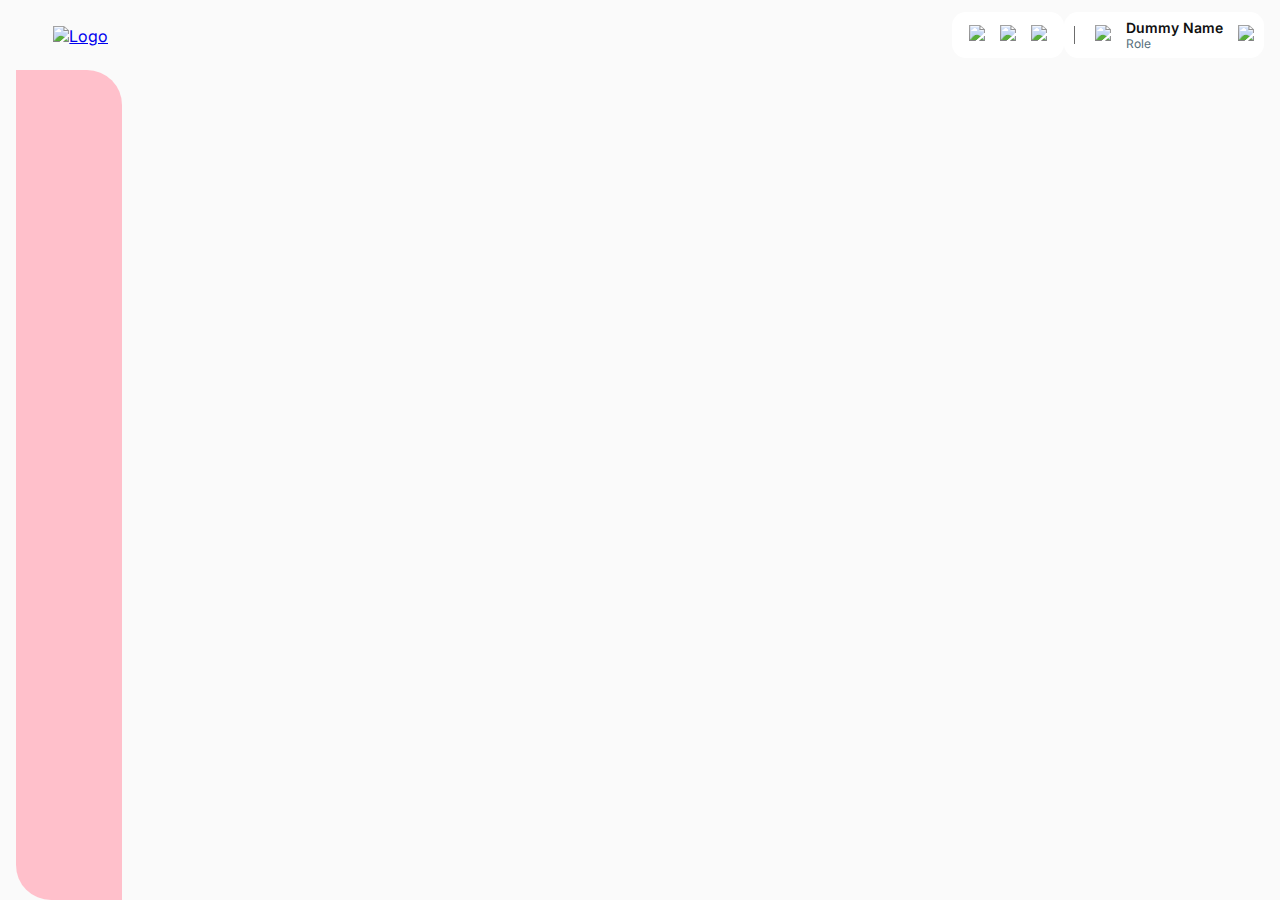
==== mu-turky-p2/index.html @ f492dfce "project Setup" ====
<!DOCTYPE html>
<html lang="en">
  <head>
    <meta charset="UTF-8" />
    <meta name="viewport" content="width=device-width, initial-scale=1.0" />
    <title>MU</title>
    <link rel="preconnect" href="https://fonts.googleapis.com" />
    <link rel="preconnect" href="https://fonts.gstatic.com" crossorigin />
    <link
      href="https://fonts.googleapis.com/css2?family=Inter:ital,opsz,wght@0,14..32,100..900;1,14..32,100..900&display=swap"
      rel="stylesheet"
    />
    <link
      href="https://cdnjs.cloudflare.com/ajax/libs/animate.css/4.1.1/animate.min.css"
      rel="styleheet"
    />
    <link type="text/css" href="./assets/css/style.css" rel="stylesheet" />
  </head>
  <body>
    <div id="container">
      <!-- Header -->
      <header class="header">
        <div class="header__logo">
          <a href="#" class="header__logo-link">
            <img
              src="./assets/icons/logo.svg"
              alt="Logo"
              class="header__logo-image"
            />
          </a>
        </div>

        <div class="header__nav">
          <ul class="header__menu">
            <li class="header__menu-item">
              <a href="#" class="header__menu-link">
                <img src="./assets/icons/search.svg" />
              </a>
            </li>
            <li class="header__menu-item">
              <a href="#" class="header__menu-link">
                <img src="./assets/icons/email.svg" />
              </a>
            </li>
            <li class="header__menu-item">
              <a href="#" class="header__menu-link">
                <img src="./assets/icons/bell.svg" />
              </a>
            </li>
          </ul>

          <div class="header__profile">
            <span class="header__separator"></span>
            <span class="header__profile-icon">
              <img src="./assets/icons/profile.svg" />
            </span>
            <span class="header__profile-info">
              <div class="header__profile-name">Dummy Name</div>
              <div class="header__profile-role">Role</div>
            </span>
            <div class="header__dropdown-icon">
              <img src="./assets/icons/arrow.svg" />
            </div>
          </div>
        </div>
      </header>
      <!-- Header End -->

       <!-- Wrapper -->
      <div id="wrapper">
        <aside class="sidebar">
          
        </aside>

        <main class="main-content">
          <section>
            
          </section>
        </main>
      </div>
      <!-- End -->



    </div>
    <script src="./assets/js/script.js"></script>
  </body>
</html>
---- mu-turky-p2/assets/css/style.css ----
:root {
  --purple: #111ae9;
  --darkpurple: #14176b;
}

* {
  margin: 0px;
  padding: 0px;
  box-sizing: border-box;
}

.purple-text {
  color: var(--purple) !important;
}
body {
  width: 100%;
  height: auto;
  font-family: "Inter", serif !important;
  font-optical-sizing: auto;
  font-style: normal;
}
#container {
  width: 100%;
  max-width: 1920px;
  height: 100vh;
  margin: 0px auto;
  background: #fafafa;
}

/* SCROLL BAR CUSTOMIZATION */
::-webkit-scrollbar {
  width: 6px;
}
/* Track */
::-webkit-scrollbar-track {
  background: transparent;
}
/* Handle */
::-webkit-scrollbar-thumb {
  background: #a8a8a8;
  opacity: 0.8;
  border-radius: 200px;
}
/* Handle on hover */
::-webkit-scrollbar-thumb:hover {
  background: #a8a8a8;
  opacity: 0.8;
}

.header {
  padding: 0px 1.25% 0px 4.1666%;
  display: flex;
  align-items: center;
  justify-content: space-between;
  width: 100%;

  background: #fafafa;
}
.header__logo {
  padding: 16px 0px 15px 0px;
}
.header__nav {
  flex-grow: 1;
  padding: 12px 0px;
}
.header__nav,
.header__menu {
  display: flex;
  justify-content: flex-end;
  align-items: center;
}
.glossy-header {
  background: linear-gradient(
    90.09deg,
    rgba(250, 250, 250, 0.1) 2.12%,
    rgba(250, 250, 250, 0.4) 98.63%,
    rgba(250, 250, 250, 1) 100%
  );
  box-shadow: 0px 0px 10px rgba(0, 0, 0, 0.02);
  backdrop-filter: blur(30px);
}

.header__menu,
.header__profile {
  background-color: #ffffff;
  border-radius: 14px;
  height: 46px;
}
.header__menu {
  list-style-type: none;
  display: flex;
  padding: 13px 17px;
}
.header__menu li:nth-child(2) {
  padding: 0px 15px;
}
.header__separator {
  width: 1px;
  height: 18px;
  background-color: #6c6c6c;
}
.header__profile {
  display: flex;
  align-items: center;
  padding: 7px 10px;
}
.header__profile-icon {
  padding: 0.5px 0px 0.5px 20px;
}
.header__profile-info {
  padding: 0px 15px;
}
.header__profile-name {
  color: #101010;
  font-weight: 600;
  font-size: 14px;
}
.header__profile-role {
  color: #546e7a;
  font-size: 12px;
  line-height: 15px;
}
.header__dropdown-icon {
  height: fit-content;
}

/* Wrapper */
#wrapper {
  width: 100%;
  display: flex;
  justify-content: space-between;
  padding: 0px 0% 15px 1.25%;
}
.sidebar {
  width: 8.38607594%;
  height: calc(100vh - 70px);
  /* height: 908px; */
  background-color: pink;
  /* position: fixed; */
  border-radius: 0px 35px 0px 35px;
  padding-top: 31px;
  padding-bottom: 25px;
  display: flex;
  flex-direction: column;
  justify-content: space-between;
  /* top: 70;
  left: 24px; */
}

.sidebar__menu {
  list-style-type: none;
  display: flex;
  flex-direction: column;
  gap: 20px;
}
.sidebar__menu-item {
  display: flex;
  align-items: center;
  justify-content: center;
  cursor: pointer;
}
.sidebar__menu-link {
  text-decoration: none;
}
.sidebar__icon {
  width: 42px;
  height: 42px;
  background-color: #f5f5f5;
  border-radius: 13px;
  display: flex;
  align-items: center;
  justify-content: center;
  margin: 0px auto 5px;
}
.sidebar__title {
  font-weight: 500;
  font-size: 13px;
  line-height: 16px;
  color: #000;
}
.sidebar__menu-item-active,
.sidebar__menu-item {
  position: relative;
}
.sidebar__menu-item-active::before,
.sidebar__menu-item:hover::before {
  content: "";
  background-image: url("../icons/Line.svg");
  position: absolute;
  left: 0px;
  background-repeat: no-repeat;
  width: 100%;
  height: 100%;
}
.sidebar__menu-item-active .sidebar__icon,
.sidebar__menu-item:hover .sidebar__icon {
  background-color: var(--purple);
}
.sidebar__menu-item:hover .sidebar__icon > svg path,
.sidebar__menu-item:hover .sidebar__icon > svg path p {
  fill: #fff;
}
.sidebar__menu-item:hover #email-icon > svg path {
  stroke: #fff;
}
.sidebar__menu-item:hover .sidebar__icon > svg line {
  stroke: #fff;
}
.sidebar__menu-item:hover #homeicon > svg path {
  fill: none !important;
}
.sidebar__menu-item-active .sidebar__title,
.sidebar__menu-item:hover .sidebar__title {
  color: var(--purple);
}

/* MAIN CONTENT */
.main-content {
  width: 90.3481%;
  border-radius: 14px;
  padding-right: 1.25%;
}
.main-content > section {
  background-color: red;
}
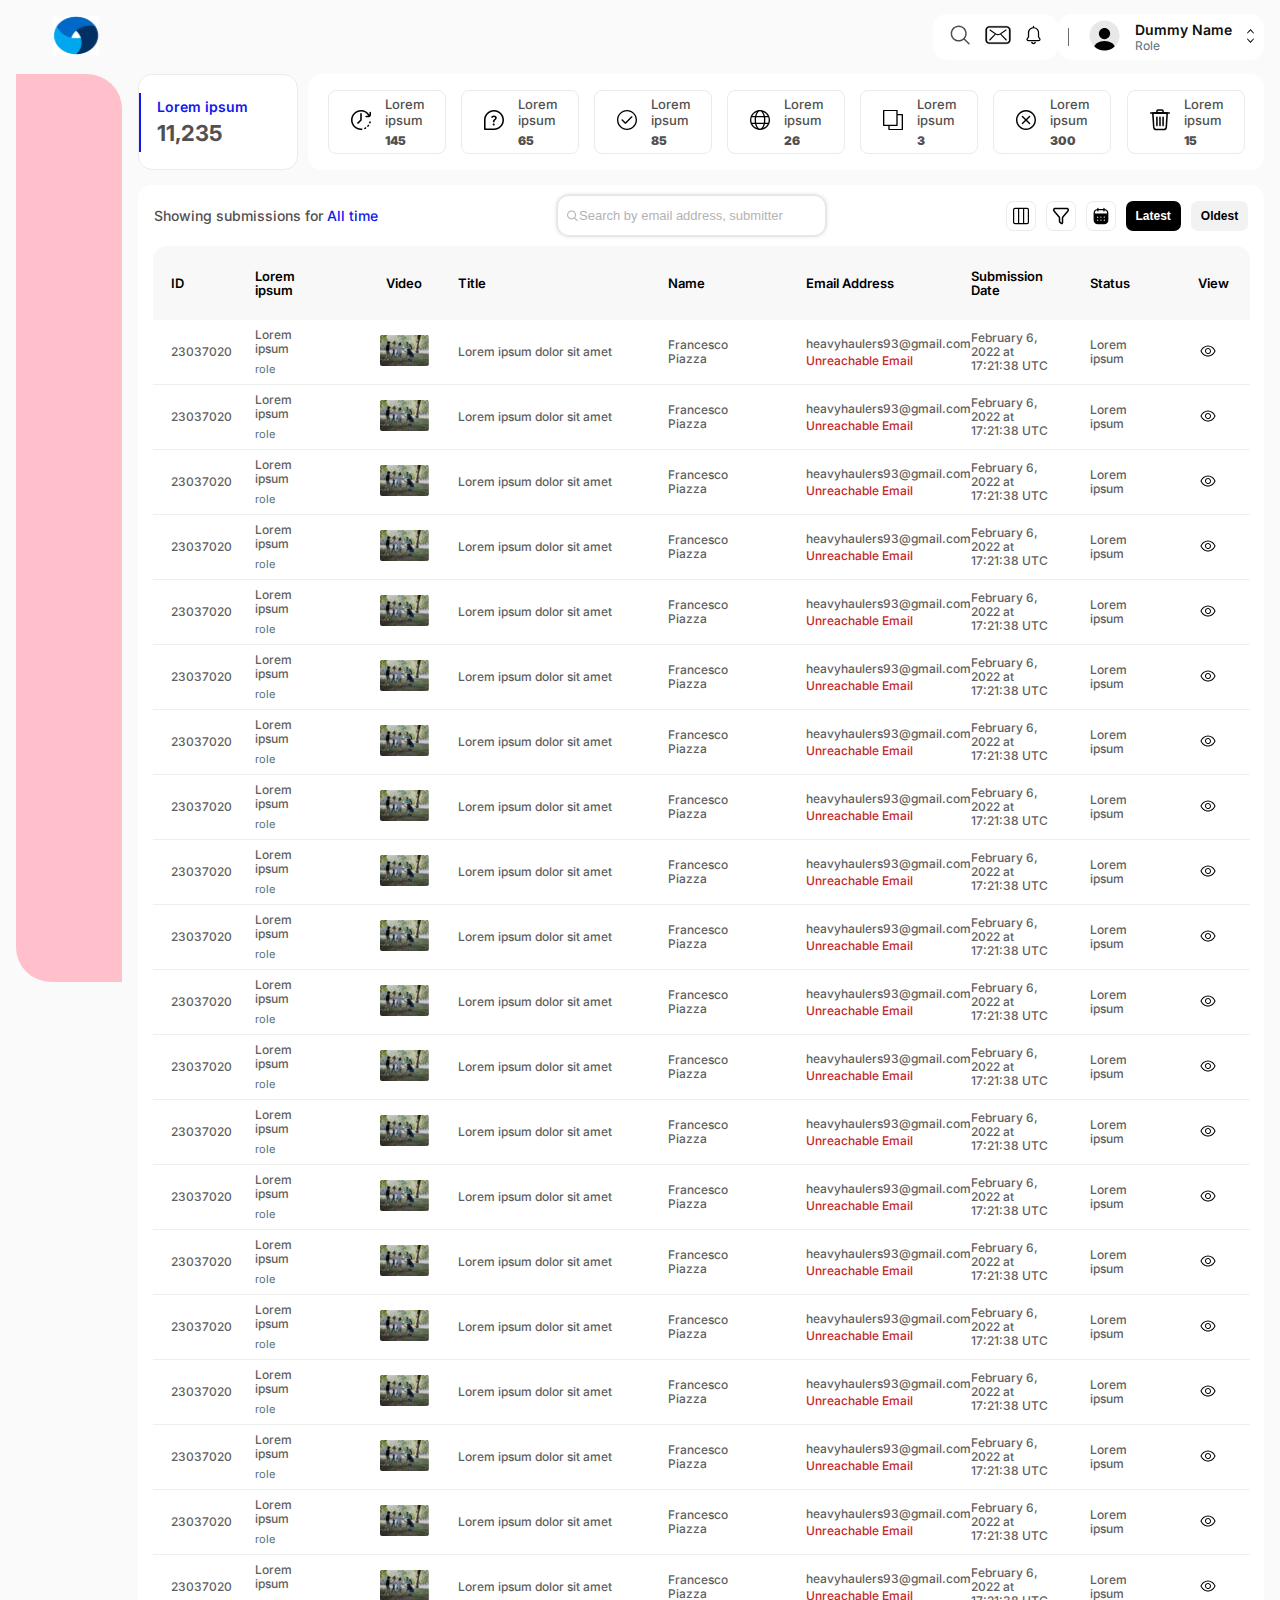
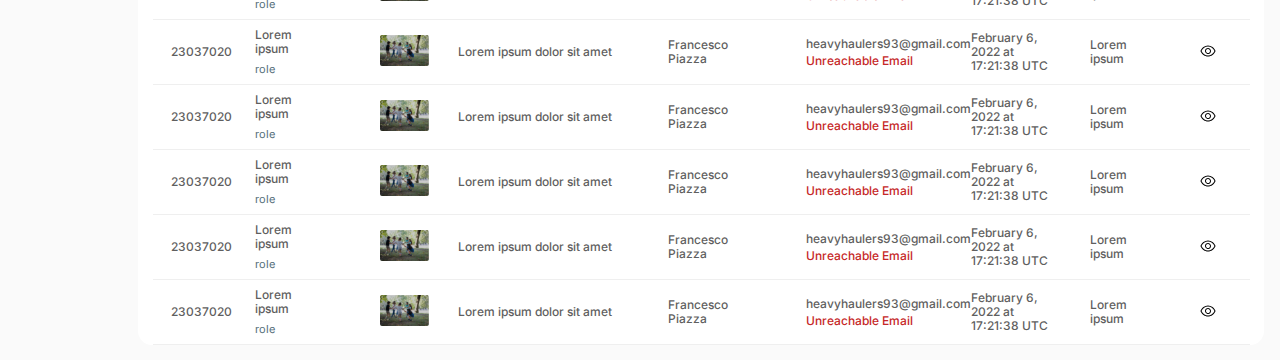
==== commit 96834bb4: "Table Content Fixed" ====
--- a/mu-turky-p2/index.html
+++ b/mu-turky-p2/index.html
@@ -10,10 +10,7 @@
       href="https://fonts.googleapis.com/css2?family=Inter:ital,opsz,wght@0,14..32,100..900;1,14..32,100..900&display=swap"
       rel="stylesheet"
     />
-    <link
-      href="https://cdnjs.cloudflare.com/ajax/libs/animate.css/4.1.1/animate.min.css"
-      rel="styleheet"
-    />
+
     <link type="text/css" href="./assets/css/style.css" rel="stylesheet" />
   </head>
   <body>
@@ -66,22 +63,1102 @@
       </header>
       <!-- Header End -->
 
-       <!-- Wrapper -->
+      <!-- Wrapper -->
       <div id="wrapper">
-        <aside class="sidebar">
-          
-        </aside>
+        <aside class="sidebar"></aside>
 
         <main class="main-content">
-          <section>
-            
+          <section class="main-content__section">
+            <div
+              class="toolbar mb-15 d-flex animate__animated animate__fadeInRight"
+            >
+              <div class="toolbar__column toolbar__column--primary">
+                <div class="toolbar__details">
+                  <div class="toolbar__text">Lorem ipsum</div>
+                  <div class="toolbar__count">11,235</div>
+                </div>
+              </div>
+              <div class="toolbar__column toolbar__column--secondary">
+                <div class="toolbar__item">
+                  <div class="toolbar__icon">
+                    <img src="./assets/icons/clock-icon.svg" />
+                  </div>
+                  <div class="toolbar__details">
+                    <div class="toolbar__text">Lorem ipsum</div>
+                    <div class="toolbar__count">145</div>
+                  </div>
+                </div>
+
+                <div class="toolbar__item">
+                  <div class="toolbar__icon">
+                    <img src="./assets/icons/questionaire.svg" />
+                  </div>
+                  <div class="toolbar__details">
+                    <div class="toolbar__text">Lorem ipsum</div>
+                    <div class="toolbar__count">65</div>
+                  </div>
+                </div>
+
+                <div class="toolbar__item">
+                  <div class="toolbar__icon">
+                    <img src="./assets/icons/check-icon.svg" />
+                  </div>
+                  <div class="toolbar__details">
+                    <div class="toolbar__text">Lorem ipsum</div>
+                    <div class="toolbar__count">85</div>
+                  </div>
+                </div>
+
+                <div class="toolbar__item">
+                  <div class="toolbar__icon">
+                    <img src="./assets/icons/world-icon.svg" />
+                  </div>
+                  <div class="toolbar__details">
+                    <div class="toolbar__text">Lorem ipsum</div>
+                    <div class="toolbar__count">26</div>
+                  </div>
+                </div>
+
+                <div class="toolbar__item">
+                  <div class="toolbar__icon">
+                    <img src="./assets/icons/copy-icon.svg" />
+                  </div>
+                  <div class="toolbar__details">
+                    <div class="toolbar__text">Lorem ipsum</div>
+                    <div class="toolbar__count">3</div>
+                  </div>
+                </div>
+
+                <div class="toolbar__item">
+                  <div class="toolbar__icon">
+                    <img src="./assets/icons/cross-icon.svg" />
+                  </div>
+                  <div class="toolbar__details">
+                    <div class="toolbar__text">Lorem ipsum</div>
+                    <div class="toolbar__count">300</div>
+                  </div>
+                </div>
+
+                <div class="toolbar__item">
+                  <div class="toolbar__icon">
+                    <img src="./assets/icons/delete-icon.svg" />
+                  </div>
+                  <div class="toolbar__details">
+                    <div class="toolbar__text">Lorem ipsum</div>
+                    <div class="toolbar__count">15</div>
+                  </div>
+                </div>
+              </div>
+            </div>
+            <div class="content-container">
+              <div
+                class="search-bar d-flex animate__animated animate__fadeInLeft"
+              >
+                <div class="search-bar__info">
+                  Showing submissions for
+                  <span class="search-bar__info--time">All time</span>
+                </div>
+
+                <div class="search-bar__input">
+                  <input
+                    type="text"
+                    class="search-bar__input-field"
+                    placeholder="Search by email address, submitter name, ID, etc..."
+                  />
+                </div>
+
+                <div class="search-bar__actions">
+                  <div class="search-bar__icon">
+                    <img src="./assets/icons/action-icon-1.svg" />
+                  </div>
+                  <div class="search-bar__icon">
+                    <img src="./assets/icons/action-icon-2.svg" />
+                  </div>
+                  <div class="search-bar__icon">
+                    <img src="./assets/icons/action-icon-3.svg" />
+                  </div>
+                  <button class="search-bar__button search-bar__button-latest">
+                    Latest
+                  </button>
+                  <button class="search-bar__button search-bar__button-oldest">
+                    Oldest
+                  </button>
+                </div>
+              </div>
+
+              <!-- TABLE -->
+              <div class="table">
+                <div class="table__header">
+                  <div class="table__header-cell table__header-cell--id col-1">
+                    ID
+                  </div>
+                  <div
+                    class="table__header-cell table__header-cell--description col-2"
+                  >
+                    Lorem ipsum
+                  </div>
+                  <div
+                    class="table__header-cell table__header-cell--video col-3"
+                  >
+                    Video
+                  </div>
+                  <div
+                    class="table__header-cell table__header-cell--title col-4"
+                  >
+                    Title
+                  </div>
+                  <div
+                    class="table__header-cell table__header-cell--name col-5"
+                  >
+                    Name
+                  </div>
+                  <div
+                    class="table__header-cell table__header-cell--email col-6"
+                  >
+                    Email Address
+                  </div>
+                  <div
+                    class="table__header-cell table__header-cell--date col-7"
+                  >
+                    Submission Date
+                  </div>
+                  <div
+                    class="table__header-cell table__header-cell--status col-8"
+                  >
+                    Status
+                  </div>
+                  <div
+                    class="table__header-cell table__header-cell--view col-9"
+                  >
+                    View
+                  </div>
+                </div>
+                <div class="table__body">
+                  <div class="table__row">
+                    <div class="table__cell table__cell--id col-1">
+                      23037020
+                    </div>
+                    <div class="table__cell table__cell--description col-2">
+                      <div class="table__description-text">Lorem ipsum</div>
+                      <div class="table__description-role">role</div>
+                    </div>
+                    <div class="table__cell table__cell--video col-3">
+                      <div class="table__video">
+                        <img
+                          src="./assets/icons/image.jpg"
+                          class="table__video-image"
+                        />
+                      </div>
+                    </div>
+                    <div class="table__cell table__cell--title col-4">
+                      Lorem ipsum dolor sit amet
+                    </div>
+                    <div class="table__cell table__cell--name col-5">
+                      Francesco Piazza
+                    </div>
+                    <div class="table__cell table__cell--email col-6">
+                      <div class="table__email">heavyhaulers93@gmail.com</div>
+                      <div class="table__email-status">Unreachable Email</div>
+                    </div>
+                    <div class="table__cell table__cell--date col-7">
+                      February 6, 2022 at 17:21:38 UTC
+                    </div>
+                    <div class="table__cell table__cell--status col-8">
+                      <div class="table__status-text">Lorem ipsum</div>
+                    </div>
+                    <div class="table__cell table__cell--view col-9">
+                      <img src="./assets/icons/eye-icon.svg" />
+                    </div>
+                  </div>
+
+                  <div class="table__row">
+                    <div class="table__cell table__cell--id col-1">
+                      23037020
+                    </div>
+                    <div class="table__cell table__cell--description col-2">
+                      <div class="table__description-text">Lorem ipsum</div>
+                      <div class="table__description-role">role</div>
+                    </div>
+                    <div class="table__cell table__cell--video col-3">
+                      <div class="table__video">
+                        <img
+                          src="./assets/icons/image.jpg"
+                          class="table__video-image"
+                        />
+                      </div>
+                    </div>
+                    <div class="table__cell table__cell--title col-4">
+                      Lorem ipsum dolor sit amet
+                    </div>
+                    <div class="table__cell table__cell--name col-5">
+                      Francesco Piazza
+                    </div>
+                    <div class="table__cell table__cell--email col-6">
+                      <div class="table__email">heavyhaulers93@gmail.com</div>
+                      <div class="table__email-status">Unreachable Email</div>
+                    </div>
+                    <div class="table__cell table__cell--date col-7">
+                      February 6, 2022 at 17:21:38 UTC
+                    </div>
+                    <div class="table__cell table__cell--status col-8">
+                      <div class="table__status-text">Lorem ipsum</div>
+                    </div>
+                    <div class="table__cell table__cell--view col-9">
+                      <img src="./assets/icons/eye-icon.svg" />
+                    </div>
+                  </div>
+
+                  <div class="table__row">
+                    <div class="table__cell table__cell--id col-1">
+                      23037020
+                    </div>
+                    <div class="table__cell table__cell--description col-2">
+                      <div class="table__description-text">Lorem ipsum</div>
+                      <div class="table__description-role">role</div>
+                    </div>
+                    <div class="table__cell table__cell--video col-3">
+                      <div class="table__video">
+                        <img
+                          src="./assets/icons/image.jpg"
+                          class="table__video-image"
+                        />
+                      </div>
+                    </div>
+                    <div class="table__cell table__cell--title col-4">
+                      Lorem ipsum dolor sit amet
+                    </div>
+                    <div class="table__cell table__cell--name col-5">
+                      Francesco Piazza
+                    </div>
+                    <div class="table__cell table__cell--email col-6">
+                      <div class="table__email">heavyhaulers93@gmail.com</div>
+                      <div class="table__email-status">Unreachable Email</div>
+                    </div>
+                    <div class="table__cell table__cell--date col-7">
+                      February 6, 2022 at 17:21:38 UTC
+                    </div>
+                    <div class="table__cell table__cell--status col-8">
+                      <div class="table__status-text">Lorem ipsum</div>
+                    </div>
+                    <div class="table__cell table__cell--view col-9">
+                      <img src="./assets/icons/eye-icon.svg" />
+                    </div>
+                  </div>
+
+                  <div class="table__row">
+                    <div class="table__cell table__cell--id col-1">
+                      23037020
+                    </div>
+                    <div class="table__cell table__cell--description col-2">
+                      <div class="table__description-text">Lorem ipsum</div>
+                      <div class="table__description-role">role</div>
+                    </div>
+                    <div class="table__cell table__cell--video col-3">
+                      <div class="table__video">
+                        <img
+                          src="./assets/icons/image.jpg"
+                          class="table__video-image"
+                        />
+                      </div>
+                    </div>
+                    <div class="table__cell table__cell--title col-4">
+                      Lorem ipsum dolor sit amet
+                    </div>
+                    <div class="table__cell table__cell--name col-5">
+                      Francesco Piazza
+                    </div>
+                    <div class="table__cell table__cell--email col-6">
+                      <div class="table__email">heavyhaulers93@gmail.com</div>
+                      <div class="table__email-status">Unreachable Email</div>
+                    </div>
+                    <div class="table__cell table__cell--date col-7">
+                      February 6, 2022 at 17:21:38 UTC
+                    </div>
+                    <div class="table__cell table__cell--status col-8">
+                      <div class="table__status-text">Lorem ipsum</div>
+                    </div>
+                    <div class="table__cell table__cell--view col-9">
+                      <img src="./assets/icons/eye-icon.svg" />
+                    </div>
+                  </div>
+
+                  <div class="table__row">
+                    <div class="table__cell table__cell--id col-1">
+                      23037020
+                    </div>
+                    <div class="table__cell table__cell--description col-2">
+                      <div class="table__description-text">Lorem ipsum</div>
+                      <div class="table__description-role">role</div>
+                    </div>
+                    <div class="table__cell table__cell--video col-3">
+                      <div class="table__video">
+                        <img
+                          src="./assets/icons/image.jpg"
+                          class="table__video-image"
+                        />
+                      </div>
+                    </div>
+                    <div class="table__cell table__cell--title col-4">
+                      Lorem ipsum dolor sit amet
+                    </div>
+                    <div class="table__cell table__cell--name col-5">
+                      Francesco Piazza
+                    </div>
+                    <div class="table__cell table__cell--email col-6">
+                      <div class="table__email">heavyhaulers93@gmail.com</div>
+                      <div class="table__email-status">Unreachable Email</div>
+                    </div>
+                    <div class="table__cell table__cell--date col-7">
+                      February 6, 2022 at 17:21:38 UTC
+                    </div>
+                    <div class="table__cell table__cell--status col-8">
+                      <div class="table__status-text">Lorem ipsum</div>
+                    </div>
+                    <div class="table__cell table__cell--view col-9">
+                      <img src="./assets/icons/eye-icon.svg" />
+                    </div>
+                  </div>
+
+                  <div class="table__row">
+                    <div class="table__cell table__cell--id col-1">
+                      23037020
+                    </div>
+                    <div class="table__cell table__cell--description col-2">
+                      <div class="table__description-text">Lorem ipsum</div>
+                      <div class="table__description-role">role</div>
+                    </div>
+                    <div class="table__cell table__cell--video col-3">
+                      <div class="table__video">
+                        <img
+                          src="./assets/icons/image.jpg"
+                          class="table__video-image"
+                        />
+                      </div>
+                    </div>
+                    <div class="table__cell table__cell--title col-4">
+                      Lorem ipsum dolor sit amet
+                    </div>
+                    <div class="table__cell table__cell--name col-5">
+                      Francesco Piazza
+                    </div>
+                    <div class="table__cell table__cell--email col-6">
+                      <div class="table__email">heavyhaulers93@gmail.com</div>
+                      <div class="table__email-status">Unreachable Email</div>
+                    </div>
+                    <div class="table__cell table__cell--date col-7">
+                      February 6, 2022 at 17:21:38 UTC
+                    </div>
+                    <div class="table__cell table__cell--status col-8">
+                      <div class="table__status-text">Lorem ipsum</div>
+                    </div>
+                    <div class="table__cell table__cell--view col-9">
+                      <img src="./assets/icons/eye-icon.svg" />
+                    </div>
+                  </div>
+
+                  <div class="table__row">
+                    <div class="table__cell table__cell--id col-1">
+                      23037020
+                    </div>
+                    <div class="table__cell table__cell--description col-2">
+                      <div class="table__description-text">Lorem ipsum</div>
+                      <div class="table__description-role">role</div>
+                    </div>
+                    <div class="table__cell table__cell--video col-3">
+                      <div class="table__video">
+                        <img
+                          src="./assets/icons/image.jpg"
+                          class="table__video-image"
+                        />
+                      </div>
+                    </div>
+                    <div class="table__cell table__cell--title col-4">
+                      Lorem ipsum dolor sit amet
+                    </div>
+                    <div class="table__cell table__cell--name col-5">
+                      Francesco Piazza
+                    </div>
+                    <div class="table__cell table__cell--email col-6">
+                      <div class="table__email">heavyhaulers93@gmail.com</div>
+                      <div class="table__email-status">Unreachable Email</div>
+                    </div>
+                    <div class="table__cell table__cell--date col-7">
+                      February 6, 2022 at 17:21:38 UTC
+                    </div>
+                    <div class="table__cell table__cell--status col-8">
+                      <div class="table__status-text">Lorem ipsum</div>
+                    </div>
+                    <div class="table__cell table__cell--view col-9">
+                      <img src="./assets/icons/eye-icon.svg" />
+                    </div>
+                  </div>
+
+                  <div class="table__row">
+                    <div class="table__cell table__cell--id col-1">
+                      23037020
+                    </div>
+                    <div class="table__cell table__cell--description col-2">
+                      <div class="table__description-text">Lorem ipsum</div>
+                      <div class="table__description-role">role</div>
+                    </div>
+                    <div class="table__cell table__cell--video col-3">
+                      <div class="table__video">
+                        <img
+                          src="./assets/icons/image.jpg"
+                          class="table__video-image"
+                        />
+                      </div>
+                    </div>
+                    <div class="table__cell table__cell--title col-4">
+                      Lorem ipsum dolor sit amet
+                    </div>
+                    <div class="table__cell table__cell--name col-5">
+                      Francesco Piazza
+                    </div>
+                    <div class="table__cell table__cell--email col-6">
+                      <div class="table__email">heavyhaulers93@gmail.com</div>
+                      <div class="table__email-status">Unreachable Email</div>
+                    </div>
+                    <div class="table__cell table__cell--date col-7">
+                      February 6, 2022 at 17:21:38 UTC
+                    </div>
+                    <div class="table__cell table__cell--status col-8">
+                      <div class="table__status-text">Lorem ipsum</div>
+                    </div>
+                    <div class="table__cell table__cell--view col-9">
+                      <img src="./assets/icons/eye-icon.svg" />
+                    </div>
+                  </div>
+
+                  <div class="table__row">
+                    <div class="table__cell table__cell--id col-1">
+                      23037020
+                    </div>
+                    <div class="table__cell table__cell--description col-2">
+                      <div class="table__description-text">Lorem ipsum</div>
+                      <div class="table__description-role">role</div>
+                    </div>
+                    <div class="table__cell table__cell--video col-3">
+                      <div class="table__video">
+                        <img
+                          src="./assets/icons/image.jpg"
+                          class="table__video-image"
+                        />
+                      </div>
+                    </div>
+                    <div class="table__cell table__cell--title col-4">
+                      Lorem ipsum dolor sit amet
+                    </div>
+                    <div class="table__cell table__cell--name col-5">
+                      Francesco Piazza
+                    </div>
+                    <div class="table__cell table__cell--email col-6">
+                      <div class="table__email">heavyhaulers93@gmail.com</div>
+                      <div class="table__email-status">Unreachable Email</div>
+                    </div>
+                    <div class="table__cell table__cell--date col-7">
+                      February 6, 2022 at 17:21:38 UTC
+                    </div>
+                    <div class="table__cell table__cell--status col-8">
+                      <div class="table__status-text">Lorem ipsum</div>
+                    </div>
+                    <div class="table__cell table__cell--view col-9">
+                      <img src="./assets/icons/eye-icon.svg" />
+                    </div>
+                  </div>
+
+                  <div class="table__row">
+                    <div class="table__cell table__cell--id col-1">
+                      23037020
+                    </div>
+                    <div class="table__cell table__cell--description col-2">
+                      <div class="table__description-text">Lorem ipsum</div>
+                      <div class="table__description-role">role</div>
+                    </div>
+                    <div class="table__cell table__cell--video col-3">
+                      <div class="table__video">
+                        <img
+                          src="./assets/icons/image.jpg"
+                          class="table__video-image"
+                        />
+                      </div>
+                    </div>
+                    <div class="table__cell table__cell--title col-4">
+                      Lorem ipsum dolor sit amet
+                    </div>
+                    <div class="table__cell table__cell--name col-5">
+                      Francesco Piazza
+                    </div>
+                    <div class="table__cell table__cell--email col-6">
+                      <div class="table__email">heavyhaulers93@gmail.com</div>
+                      <div class="table__email-status">Unreachable Email</div>
+                    </div>
+                    <div class="table__cell table__cell--date col-7">
+                      February 6, 2022 at 17:21:38 UTC
+                    </div>
+                    <div class="table__cell table__cell--status col-8">
+                      <div class="table__status-text">Lorem ipsum</div>
+                    </div>
+                    <div class="table__cell table__cell--view col-9">
+                      <img src="./assets/icons/eye-icon.svg" />
+                    </div>
+                  </div>
+
+                  <div class="table__row">
+                    <div class="table__cell table__cell--id col-1">
+                      23037020
+                    </div>
+                    <div class="table__cell table__cell--description col-2">
+                      <div class="table__description-text">Lorem ipsum</div>
+                      <div class="table__description-role">role</div>
+                    </div>
+                    <div class="table__cell table__cell--video col-3">
+                      <div class="table__video">
+                        <img
+                          src="./assets/icons/image.jpg"
+                          class="table__video-image"
+                        />
+                      </div>
+                    </div>
+                    <div class="table__cell table__cell--title col-4">
+                      Lorem ipsum dolor sit amet
+                    </div>
+                    <div class="table__cell table__cell--name col-5">
+                      Francesco Piazza
+                    </div>
+                    <div class="table__cell table__cell--email col-6">
+                      <div class="table__email">heavyhaulers93@gmail.com</div>
+                      <div class="table__email-status">Unreachable Email</div>
+                    </div>
+                    <div class="table__cell table__cell--date col-7">
+                      February 6, 2022 at 17:21:38 UTC
+                    </div>
+                    <div class="table__cell table__cell--status col-8">
+                      <div class="table__status-text">Lorem ipsum</div>
+                    </div>
+                    <div class="table__cell table__cell--view col-9">
+                      <img src="./assets/icons/eye-icon.svg" />
+                    </div>
+                  </div>
+
+                  <div class="table__row">
+                    <div class="table__cell table__cell--id col-1">
+                      23037020
+                    </div>
+                    <div class="table__cell table__cell--description col-2">
+                      <div class="table__description-text">Lorem ipsum</div>
+                      <div class="table__description-role">role</div>
+                    </div>
+                    <div class="table__cell table__cell--video col-3">
+                      <div class="table__video">
+                        <img
+                          src="./assets/icons/image.jpg"
+                          class="table__video-image"
+                        />
+                      </div>
+                    </div>
+                    <div class="table__cell table__cell--title col-4">
+                      Lorem ipsum dolor sit amet
+                    </div>
+                    <div class="table__cell table__cell--name col-5">
+                      Francesco Piazza
+                    </div>
+                    <div class="table__cell table__cell--email col-6">
+                      <div class="table__email">heavyhaulers93@gmail.com</div>
+                      <div class="table__email-status">Unreachable Email</div>
+                    </div>
+                    <div class="table__cell table__cell--date col-7">
+                      February 6, 2022 at 17:21:38 UTC
+                    </div>
+                    <div class="table__cell table__cell--status col-8">
+                      <div class="table__status-text">Lorem ipsum</div>
+                    </div>
+                    <div class="table__cell table__cell--view col-9">
+                      <img src="./assets/icons/eye-icon.svg" />
+                    </div>
+                  </div>
+
+                  <div class="table__row">
+                    <div class="table__cell table__cell--id col-1">
+                      23037020
+                    </div>
+                    <div class="table__cell table__cell--description col-2">
+                      <div class="table__description-text">Lorem ipsum</div>
+                      <div class="table__description-role">role</div>
+                    </div>
+                    <div class="table__cell table__cell--video col-3">
+                      <div class="table__video">
+                        <img
+                          src="./assets/icons/image.jpg"
+                          class="table__video-image"
+                        />
+                      </div>
+                    </div>
+                    <div class="table__cell table__cell--title col-4">
+                      Lorem ipsum dolor sit amet
+                    </div>
+                    <div class="table__cell table__cell--name col-5">
+                      Francesco Piazza
+                    </div>
+                    <div class="table__cell table__cell--email col-6">
+                      <div class="table__email">heavyhaulers93@gmail.com</div>
+                      <div class="table__email-status">Unreachable Email</div>
+                    </div>
+                    <div class="table__cell table__cell--date col-7">
+                      February 6, 2022 at 17:21:38 UTC
+                    </div>
+                    <div class="table__cell table__cell--status col-8">
+                      <div class="table__status-text">Lorem ipsum</div>
+                    </div>
+                    <div class="table__cell table__cell--view col-9">
+                      <img src="./assets/icons/eye-icon.svg" />
+                    </div>
+                  </div>
+
+                  <div class="table__row">
+                    <div class="table__cell table__cell--id col-1">
+                      23037020
+                    </div>
+                    <div class="table__cell table__cell--description col-2">
+                      <div class="table__description-text">Lorem ipsum</div>
+                      <div class="table__description-role">role</div>
+                    </div>
+                    <div class="table__cell table__cell--video col-3">
+                      <div class="table__video">
+                        <img
+                          src="./assets/icons/image.jpg"
+                          class="table__video-image"
+                        />
+                      </div>
+                    </div>
+                    <div class="table__cell table__cell--title col-4">
+                      Lorem ipsum dolor sit amet
+                    </div>
+                    <div class="table__cell table__cell--name col-5">
+                      Francesco Piazza
+                    </div>
+                    <div class="table__cell table__cell--email col-6">
+                      <div class="table__email">heavyhaulers93@gmail.com</div>
+                      <div class="table__email-status">Unreachable Email</div>
+                    </div>
+                    <div class="table__cell table__cell--date col-7">
+                      February 6, 2022 at 17:21:38 UTC
+                    </div>
+                    <div class="table__cell table__cell--status col-8">
+                      <div class="table__status-text">Lorem ipsum</div>
+                    </div>
+                    <div class="table__cell table__cell--view col-9">
+                      <img src="./assets/icons/eye-icon.svg" />
+                    </div>
+                  </div>
+
+                  <div class="table__row">
+                    <div class="table__cell table__cell--id col-1">
+                      23037020
+                    </div>
+                    <div class="table__cell table__cell--description col-2">
+                      <div class="table__description-text">Lorem ipsum</div>
+                      <div class="table__description-role">role</div>
+                    </div>
+                    <div class="table__cell table__cell--video col-3">
+                      <div class="table__video">
+                        <img
+                          src="./assets/icons/image.jpg"
+                          class="table__video-image"
+                        />
+                      </div>
+                    </div>
+                    <div class="table__cell table__cell--title col-4">
+                      Lorem ipsum dolor sit amet
+                    </div>
+                    <div class="table__cell table__cell--name col-5">
+                      Francesco Piazza
+                    </div>
+                    <div class="table__cell table__cell--email col-6">
+                      <div class="table__email">heavyhaulers93@gmail.com</div>
+                      <div class="table__email-status">Unreachable Email</div>
+                    </div>
+                    <div class="table__cell table__cell--date col-7">
+                      February 6, 2022 at 17:21:38 UTC
+                    </div>
+                    <div class="table__cell table__cell--status col-8">
+                      <div class="table__status-text">Lorem ipsum</div>
+                    </div>
+                    <div class="table__cell table__cell--view col-9">
+                      <img src="./assets/icons/eye-icon.svg" />
+                    </div>
+                  </div>
+                  <div class="table__row">
+                    <div class="table__cell table__cell--id col-1">
+                      23037020
+                    </div>
+                    <div class="table__cell table__cell--description col-2">
+                      <div class="table__description-text">Lorem ipsum</div>
+                      <div class="table__description-role">role</div>
+                    </div>
+                    <div class="table__cell table__cell--video col-3">
+                      <div class="table__video">
+                        <img
+                          src="./assets/icons/image.jpg"
+                          class="table__video-image"
+                        />
+                      </div>
+                    </div>
+                    <div class="table__cell table__cell--title col-4">
+                      Lorem ipsum dolor sit amet
+                    </div>
+                    <div class="table__cell table__cell--name col-5">
+                      Francesco Piazza
+                    </div>
+                    <div class="table__cell table__cell--email col-6">
+                      <div class="table__email">heavyhaulers93@gmail.com</div>
+                      <div class="table__email-status">Unreachable Email</div>
+                    </div>
+                    <div class="table__cell table__cell--date col-7">
+                      February 6, 2022 at 17:21:38 UTC
+                    </div>
+                    <div class="table__cell table__cell--status col-8">
+                      <div class="table__status-text">Lorem ipsum</div>
+                    </div>
+                    <div class="table__cell table__cell--view col-9">
+                      <img src="./assets/icons/eye-icon.svg" />
+                    </div>
+                  </div>
+
+                  <div class="table__row">
+                    <div class="table__cell table__cell--id col-1">
+                      23037020
+                    </div>
+                    <div class="table__cell table__cell--description col-2">
+                      <div class="table__description-text">Lorem ipsum</div>
+                      <div class="table__description-role">role</div>
+                    </div>
+                    <div class="table__cell table__cell--video col-3">
+                      <div class="table__video">
+                        <img
+                          src="./assets/icons/image.jpg"
+                          class="table__video-image"
+                        />
+                      </div>
+                    </div>
+                    <div class="table__cell table__cell--title col-4">
+                      Lorem ipsum dolor sit amet
+                    </div>
+                    <div class="table__cell table__cell--name col-5">
+                      Francesco Piazza
+                    </div>
+                    <div class="table__cell table__cell--email col-6">
+                      <div class="table__email">heavyhaulers93@gmail.com</div>
+                      <div class="table__email-status">Unreachable Email</div>
+                    </div>
+                    <div class="table__cell table__cell--date col-7">
+                      February 6, 2022 at 17:21:38 UTC
+                    </div>
+                    <div class="table__cell table__cell--status col-8">
+                      <div class="table__status-text">Lorem ipsum</div>
+                    </div>
+                    <div class="table__cell table__cell--view col-9">
+                      <img src="./assets/icons/eye-icon.svg" />
+                    </div>
+                  </div>
+
+                  <div class="table__row">
+                    <div class="table__cell table__cell--id col-1">
+                      23037020
+                    </div>
+                    <div class="table__cell table__cell--description col-2">
+                      <div class="table__description-text">Lorem ipsum</div>
+                      <div class="table__description-role">role</div>
+                    </div>
+                    <div class="table__cell table__cell--video col-3">
+                      <div class="table__video">
+                        <img
+                          src="./assets/icons/image.jpg"
+                          class="table__video-image"
+                        />
+                      </div>
+                    </div>
+                    <div class="table__cell table__cell--title col-4">
+                      Lorem ipsum dolor sit amet
+                    </div>
+                    <div class="table__cell table__cell--name col-5">
+                      Francesco Piazza
+                    </div>
+                    <div class="table__cell table__cell--email col-6">
+                      <div class="table__email">heavyhaulers93@gmail.com</div>
+                      <div class="table__email-status">Unreachable Email</div>
+                    </div>
+                    <div class="table__cell table__cell--date col-7">
+                      February 6, 2022 at 17:21:38 UTC
+                    </div>
+                    <div class="table__cell table__cell--status col-8">
+                      <div class="table__status-text">Lorem ipsum</div>
+                    </div>
+                    <div class="table__cell table__cell--view col-9">
+                      <img src="./assets/icons/eye-icon.svg" />
+                    </div>
+                  </div>
+                  <div class="table__row">
+                    <div class="table__cell table__cell--id col-1">
+                      23037020
+                    </div>
+                    <div class="table__cell table__cell--description col-2">
+                      <div class="table__description-text">Lorem ipsum</div>
+                      <div class="table__description-role">role</div>
+                    </div>
+                    <div class="table__cell table__cell--video col-3">
+                      <div class="table__video">
+                        <img
+                          src="./assets/icons/image.jpg"
+                          class="table__video-image"
+                        />
+                      </div>
+                    </div>
+                    <div class="table__cell table__cell--title col-4">
+                      Lorem ipsum dolor sit amet
+                    </div>
+                    <div class="table__cell table__cell--name col-5">
+                      Francesco Piazza
+                    </div>
+                    <div class="table__cell table__cell--email col-6">
+                      <div class="table__email">heavyhaulers93@gmail.com</div>
+                      <div class="table__email-status">Unreachable Email</div>
+                    </div>
+                    <div class="table__cell table__cell--date col-7">
+                      February 6, 2022 at 17:21:38 UTC
+                    </div>
+                    <div class="table__cell table__cell--status col-8">
+                      <div class="table__status-text">Lorem ipsum</div>
+                    </div>
+                    <div class="table__cell table__cell--view col-9">
+                      <img src="./assets/icons/eye-icon.svg" />
+                    </div>
+                  </div>
+
+                  <div class="table__row">
+                    <div class="table__cell table__cell--id col-1">
+                      23037020
+                    </div>
+                    <div class="table__cell table__cell--description col-2">
+                      <div class="table__description-text">Lorem ipsum</div>
+                      <div class="table__description-role">role</div>
+                    </div>
+                    <div class="table__cell table__cell--video col-3">
+                      <div class="table__video">
+                        <img
+                          src="./assets/icons/image.jpg"
+                          class="table__video-image"
+                        />
+                      </div>
+                    </div>
+                    <div class="table__cell table__cell--title col-4">
+                      Lorem ipsum dolor sit amet
+                    </div>
+                    <div class="table__cell table__cell--name col-5">
+                      Francesco Piazza
+                    </div>
+                    <div class="table__cell table__cell--email col-6">
+                      <div class="table__email">heavyhaulers93@gmail.com</div>
+                      <div class="table__email-status">Unreachable Email</div>
+                    </div>
+                    <div class="table__cell table__cell--date col-7">
+                      February 6, 2022 at 17:21:38 UTC
+                    </div>
+                    <div class="table__cell table__cell--status col-8">
+                      <div class="table__status-text">Lorem ipsum</div>
+                    </div>
+                    <div class="table__cell table__cell--view col-9">
+                      <img src="./assets/icons/eye-icon.svg" />
+                    </div>
+                  </div>
+                  <div class="table__row">
+                    <div class="table__cell table__cell--id col-1">
+                      23037020
+                    </div>
+                    <div class="table__cell table__cell--description col-2">
+                      <div class="table__description-text">Lorem ipsum</div>
+                      <div class="table__description-role">role</div>
+                    </div>
+                    <div class="table__cell table__cell--video col-3">
+                      <div class="table__video">
+                        <img
+                          src="./assets/icons/image.jpg"
+                          class="table__video-image"
+                        />
+                      </div>
+                    </div>
+                    <div class="table__cell table__cell--title col-4">
+                      Lorem ipsum dolor sit amet
+                    </div>
+                    <div class="table__cell table__cell--name col-5">
+                      Francesco Piazza
+                    </div>
+                    <div class="table__cell table__cell--email col-6">
+                      <div class="table__email">heavyhaulers93@gmail.com</div>
+                      <div class="table__email-status">Unreachable Email</div>
+                    </div>
+                    <div class="table__cell table__cell--date col-7">
+                      February 6, 2022 at 17:21:38 UTC
+                    </div>
+                    <div class="table__cell table__cell--status col-8">
+                      <div class="table__status-text">Lorem ipsum</div>
+                    </div>
+                    <div class="table__cell table__cell--view col-9">
+                      <img src="./assets/icons/eye-icon.svg" />
+                    </div>
+                  </div>
+                  <div class="table__row">
+                    <div class="table__cell table__cell--id col-1">
+                      23037020
+                    </div>
+                    <div class="table__cell table__cell--description col-2">
+                      <div class="table__description-text">Lorem ipsum</div>
+                      <div class="table__description-role">role</div>
+                    </div>
+                    <div class="table__cell table__cell--video col-3">
+                      <div class="table__video">
+                        <img
+                          src="./assets/icons/image.jpg"
+                          class="table__video-image"
+                        />
+                      </div>
+                    </div>
+                    <div class="table__cell table__cell--title col-4">
+                      Lorem ipsum dolor sit amet
+                    </div>
+                    <div class="table__cell table__cell--name col-5">
+                      Francesco Piazza
+                    </div>
+                    <div class="table__cell table__cell--email col-6">
+                      <div class="table__email">heavyhaulers93@gmail.com</div>
+                      <div class="table__email-status">Unreachable Email</div>
+                    </div>
+                    <div class="table__cell table__cell--date col-7">
+                      February 6, 2022 at 17:21:38 UTC
+                    </div>
+                    <div class="table__cell table__cell--status col-8">
+                      <div class="table__status-text">Lorem ipsum</div>
+                    </div>
+                    <div class="table__cell table__cell--view col-9">
+                      <img src="./assets/icons/eye-icon.svg" />
+                    </div>
+                  </div>
+                  <div class="table__row">
+                    <div class="table__cell table__cell--id col-1">
+                      23037020
+                    </div>
+                    <div class="table__cell table__cell--description col-2">
+                      <div class="table__description-text">Lorem ipsum</div>
+                      <div class="table__description-role">role</div>
+                    </div>
+                    <div class="table__cell table__cell--video col-3">
+                      <div class="table__video">
+                        <img
+                          src="./assets/icons/image.jpg"
+                          class="table__video-image"
+                        />
+                      </div>
+                    </div>
+                    <div class="table__cell table__cell--title col-4">
+                      Lorem ipsum dolor sit amet
+                    </div>
+                    <div class="table__cell table__cell--name col-5">
+                      Francesco Piazza
+                    </div>
+                    <div class="table__cell table__cell--email col-6">
+                      <div class="table__email">heavyhaulers93@gmail.com</div>
+                      <div class="table__email-status">Unreachable Email</div>
+                    </div>
+                    <div class="table__cell table__cell--date col-7">
+                      February 6, 2022 at 17:21:38 UTC
+                    </div>
+                    <div class="table__cell table__cell--status col-8">
+                      <div class="table__status-text">Lorem ipsum</div>
+                    </div>
+                    <div class="table__cell table__cell--view col-9">
+                      <img src="./assets/icons/eye-icon.svg" />
+                    </div>
+                  </div>
+                  <div class="table__row">
+                    <div class="table__cell table__cell--id col-1">
+                      23037020
+                    </div>
+                    <div class="table__cell table__cell--description col-2">
+                      <div class="table__description-text">Lorem ipsum</div>
+                      <div class="table__description-role">role</div>
+                    </div>
+                    <div class="table__cell table__cell--video col-3">
+                      <div class="table__video">
+                        <img
+                          src="./assets/icons/image.jpg"
+                          class="table__video-image"
+                        />
+                      </div>
+                    </div>
+                    <div class="table__cell table__cell--title col-4">
+                      Lorem ipsum dolor sit amet
+                    </div>
+                    <div class="table__cell table__cell--name col-5">
+                      Francesco Piazza
+                    </div>
+                    <div class="table__cell table__cell--email col-6">
+                      <div class="table__email">heavyhaulers93@gmail.com</div>
+                      <div class="table__email-status">Unreachable Email</div>
+                    </div>
+                    <div class="table__cell table__cell--date col-7">
+                      February 6, 2022 at 17:21:38 UTC
+                    </div>
+                    <div class="table__cell table__cell--status col-8">
+                      <div class="table__status-text">Lorem ipsum</div>
+                    </div>
+                    <div class="table__cell table__cell--view col-9">
+                      <img src="./assets/icons/eye-icon.svg" />
+                    </div>
+                  </div>
+                  <div class="table__row">
+                    <div class="table__cell table__cell--id col-1">
+                      23037020
+                    </div>
+                    <div class="table__cell table__cell--description col-2">
+                      <div class="table__description-text">Lorem ipsum</div>
+                      <div class="table__description-role">role</div>
+                    </div>
+                    <div class="table__cell table__cell--video col-3">
+                      <div class="table__video">
+                        <img
+                          src="./assets/icons/image.jpg"
+                          class="table__video-image"
+                        />
+                      </div>
+                    </div>
+                    <div class="table__cell table__cell--title col-4">
+                      Lorem ipsum dolor sit amet
+                    </div>
+                    <div class="table__cell table__cell--name col-5">
+                      Francesco Piazza
+                    </div>
+                    <div class="table__cell table__cell--email col-6">
+                      <div class="table__email">heavyhaulers93@gmail.com</div>
+                      <div class="table__email-status">Unreachable Email</div>
+                    </div>
+                    <div class="table__cell table__cell--date col-7">
+                      February 6, 2022 at 17:21:38 UTC
+                    </div>
+                    <div class="table__cell table__cell--status col-8">
+                      <div class="table__status-text">Lorem ipsum</div>
+                    </div>
+                    <div class="table__cell table__cell--view col-9">
+                      <img src="./assets/icons/eye-icon.svg" />
+                    </div>
+                  </div>
+                </div>
+                <div class="table-footer"></div>
+              </div>
+            </div>
           </section>
         </main>
       </div>
       <!-- End -->
-
-
-
     </div>
     <script src="./assets/js/script.js"></script>
   </body>
--- a/mu-turky-p2/assets/css/style.css
+++ b/mu-turky-p2/assets/css/style.css
@@ -1,8 +1,133 @@
 :root {
   --purple: #111ae9;
   --darkpurple: #14176b;
-}
-
+  --animate-duration: 1s;
+  --animate-delay: 1s;
+  --animate-repeat: 1;
+}
+.animate__animated {
+  -webkit-animation-duration: 1s;
+  animation-duration: 1s;
+  -webkit-animation-duration: var(--animate-duration);
+  animation-duration: var(--animate-duration);
+  -webkit-animation-fill-mode: both;
+  animation-fill-mode: both;
+}
+
+/* ANIMATION */
+@-webkit-keyframes fadeInRight {
+  from {
+    opacity: 0;
+    -webkit-transform: translate3d(100%, 0, 0);
+    transform: translate3d(100%, 0, 0);
+  }
+
+  to {
+    opacity: 1;
+    -webkit-transform: translate3d(0, 0, 0);
+    transform: translate3d(0, 0, 0);
+  }
+}
+@keyframes fadeInRight {
+  from {
+    opacity: 0;
+    -webkit-transform: translate3d(100%, 0, 0);
+    transform: translate3d(100%, 0, 0);
+  }
+
+  to {
+    opacity: 1;
+    -webkit-transform: translate3d(0, 0, 0);
+    transform: translate3d(0, 0, 0);
+  }
+}
+.animate__fadeInRight {
+  -webkit-animation-name: fadeInRight;
+  animation-name: fadeInRight;
+  display: flex;
+}
+@-webkit-keyframes fadeOutRight {
+  from {
+    opacity: 1;
+  }
+
+  to {
+    opacity: 0;
+    -webkit-transform: translate3d(100%, 0, 0);
+    transform: translate3d(100%, 0, 0);
+  }
+}
+@keyframes fadeOutRight {
+  from {
+    opacity: 1;
+  }
+
+  to {
+    opacity: 0;
+    -webkit-transform: translate3d(100%, 0, 0);
+    transform: translate3d(100%, 0, 0);
+  }
+}
+.animate__fadeOutRight {
+  -webkit-animation-name: fadeOutRight;
+  animation-name: fadeOutRight;
+}
+@-webkit-keyframes fadeInLeft {
+  from {
+    opacity: 0;
+    -webkit-transform: translate3d(-100%, 0, 0);
+    transform: translate3d(-100%, 0, 0);
+  }
+
+  to {
+    opacity: 1;
+    -webkit-transform: translate3d(0, 0, 0);
+    transform: translate3d(0, 0, 0);
+  }
+}
+@keyframes fadeInLeft {
+  from {
+    opacity: 0;
+    -webkit-transform: translate3d(-100%, 0, 0);
+    transform: translate3d(-100%, 0, 0);
+  }
+
+  to {
+    opacity: 1;
+    -webkit-transform: translate3d(0, 0, 0);
+    transform: translate3d(0, 0, 0);
+  }
+}
+.animate__fadeInLeft {
+  -webkit-animation-name: fadeInLeft;
+  animation-name: fadeInLeft;
+}
+@-webkit-keyframes fadeOutLeft {
+  from {
+    opacity: 1;
+  }
+
+  to {
+    opacity: 0;
+    -webkit-transform: translate3d(-100%, 0, 0);
+    transform: translate3d(-100%, 0, 0);
+  }
+}
+@keyframes fadeOutLeft {
+  from {
+    opacity: 1;
+  }
+
+  to {
+    opacity: 0;
+    -webkit-transform: translate3d(-100%, 0, 0);
+    transform: translate3d(-100%, 0, 0);
+  }
+}
+.animate__fadeOutLeft {
+  -webkit-animation-name: fadeOutLeft;
+  animation-name: fadeOutLeft;
+}
 * {
   margin: 0px;
   padding: 0px;
@@ -18,11 +143,11 @@
   font-family: "Inter", serif !important;
   font-optical-sizing: auto;
   font-style: normal;
+  font-size: 16px;
 }
 #container {
   width: 100%;
   max-width: 1920px;
-  height: 100vh;
   margin: 0px auto;
   background: #fafafa;
 }
@@ -130,11 +255,12 @@
   display: flex;
   justify-content: space-between;
   padding: 0px 0% 15px 1.25%;
+  align-items: start;
 }
 .sidebar {
   width: 8.38607594%;
-  height: calc(100vh - 70px);
-  /* height: 908px; */
+  height: 100%;
+  height: 908px;
   background-color: pink;
   /* position: fixed; */
   border-radius: 0px 35px 0px 35px;
@@ -220,6 +346,265 @@
   border-radius: 14px;
   padding-right: 1.25%;
 }
-.main-content > section {
-  background-color: red;
-}
+.main-content > .main-content__section {
+  height: 100%;
+  overflow: hidden;
+}
+/* TOOLBAR */
+.d-flex {
+  display: flex !important;
+}
+.toolbar {
+  width: 100%;
+  max-height: 96px;
+  display: none;
+  justify-content: space-between;
+}
+.toolbar__column--primary {
+  width: 14.209591%;
+  background-color: #fff;
+  border: 1.3px solid #ebebeb;
+  border-radius: 14px;
+  padding: 18px 0px;
+}
+.toolbar__column--primary .toolbar__details {
+  border-left: 2.5px solid #111ae9;
+  padding: 5px 0px 6px 10.1052%;
+}
+.toolbar__column--primary .toolbar__text {
+  font-size: 0.875rem;
+  font-weight: 600;
+  color: #111ae9;
+}
+.toolbar__column--primary .toolbar__count {
+  font-weight: 700;
+  font-size: 1.375rem;
+}
+
+.toolbar__column--secondary {
+  width: 84.9023%;
+  padding: 16px 1.74337%;
+  display: flex;
+  justify-content: space-between;
+  background: #fff;
+  border-radius: 14px;
+}
+.toolbar__item {
+  width: 12.861271%;
+  height: 100%;
+  border-radius: 8px;
+  background-color: #fff;
+  border: 1.3px solid #ebebeb;
+  padding: 8px;
+  display: flex;
+  align-items: center;
+}
+.toolbar__icon {
+  padding: 14px;
+}
+.toolbar__text {
+  font-size: 0.8125rem;
+  font-weight: 500;
+  margin-bottom: 5px;
+}
+.toolbar__count {
+  font-size: 0.75rem;
+  font-weight: 900;
+}
+.toolbar__text,
+.toolbar__count {
+  color: #525050;
+}
+/* CONTENT CONTAINER */
+.mb-15 {
+  margin-bottom: 15px;
+}
+.content-container {
+  background: #fff;
+  border-radius: 14px;
+  width: 100%;
+  height: auto;
+}
+.search-bar {
+  padding: 10px 1.42095%;
+  display: none;
+  align-items: center;
+  justify-content: space-between;
+}
+.search-bar__info,
+.search-bar__info--time {
+  font-size: 0.875rem;
+}
+.search-bar__info {
+  color: #525050;
+  font-weight: 500;
+}
+.search-bar__info--time {
+  color: #111ae9;
+  font-size: 600;
+}
+.search-bar__input {
+  width: 24.5581%;
+  position: relative;
+}
+.search-bar__input-field {
+  padding: 12px 14.392% 12px 7.6923%;
+  border: 1px solid #e7e7e7;
+  border-radius: 12px;
+  width: 100%;
+  box-shadow: 0 0 4px 1px rgba(0, 0, 0, 0.09);
+  outline: 1px solid #e7e7e7;
+  position: relative;
+  display: flex;
+  align-items: center;
+}
+.search-bar__input::after {
+  content: url("../icons/input-search-icon.png");
+  display: inline-block;
+  background-repeat: no-repeat;
+  background-position: left center;
+  position: absolute;
+  left: 10px;
+  top: 11px;
+}
+.search-bar__input-field::placeholder {
+  color: #b3b3b3;
+  font-size: 0.8125rem;
+  font-weight: 500;
+}
+.search-bar__actions {
+  display: flex;
+  gap: 10px;
+}
+.search-bar__button {
+  padding: 7.5px 10px;
+  border-radius: 7px;
+  border: 0px;
+  outline: 0px;
+  cursor: pointer;
+}
+.search-bar__button-latest,
+.search-bar__button-oldest {
+  font-size: 0.75rem;
+  font-weight: 600;
+}
+.search-bar__button-latest {
+  background: #000;
+  color: #fff;
+}
+.search-bar__button-oldest {
+  background: #f2f2f2;
+  color: #000;
+}
+.search-bar__icon {
+  width: 30px;
+  height: 30px;
+  border-radius: 7px;
+  border: 1.3px solid #ebebeb;
+  cursor: pointer;
+  display: flex;
+  align-items: center;
+  justify-content: center;
+}
+
+/* TABLE HEADER */
+.w-full {
+  width: 100% !important;
+}
+.plr-header {
+  padding-left: 2.9011% !important;
+  padding-right: 2.9011% !important;
+}
+
+.table {
+  width: 97.3949%;
+  margin: 0px auto;
+  transition: width 0.5s ease-in-out;
+}
+.table__header {
+  display: flex;
+  align-items: center;
+}
+.table__header {
+  background: #f8f8f8;
+  padding: 23px 1.44% 23px 1.64133%;
+  border-radius: 14px 14px 0px 0px;
+}
+.table__header > div {
+  font-size: 0.8125rem;
+  font-weight: 600;
+  color: #000;
+  line-height: 14px;
+}
+.col-1 {
+  width: 4.2024%;
+  margin-right: 3.76899%;
+}
+.col-2 {
+  width: 5.143323%;
+  margin-right: 6.5653%;
+}
+.col-3 {
+  width: 4.5926%;
+  text-align: center;
+  margin-right: 2.7221%;
+}
+.col-4 {
+  width: 17.5625%;
+  margin-right: 2.188%;
+}
+.col-5 {
+  width: 6.335%;
+  margin-right: 6.68693%;
+}
+.col-6 {
+  width: 10.2239%;
+  margin-right: 5.2887%;
+}
+.col-7 {
+  width: 7.3386%;
+  margin-right: 3.89%;
+}
+.col-8 {
+  width: 5.8332%;
+  margin-right: 4.3161%;
+}
+.col-9 {
+  width: 1.9452%;
+}
+.table__body {
+  width: 100%;
+  transition: all 0.5 ease-in-out;
+}
+.table__body-customize {
+  width: 97.3949% !important;
+  margin: 0px auto;
+}
+.table__row {
+  padding: 8px 1.44% 8px 1.64133%;
+  color: #5f5f5f;
+  font-size: 0.75rem;
+  font-weight: 500;
+  line-height: 14px;
+  display: flex;
+  align-items: center;
+  border-bottom: 1px solid #efefef;
+}
+.table__description-role {
+  color: #546e7a;
+  font-size: 0.6875rem;
+  margin-top: 6px;
+  font-weight: 400;
+}
+.table__video > img {
+  object-fit: cover;
+  width: 100%;
+  height: 100%;
+}
+.table__email-status {
+  color: #c62828;
+  margin-top: 3px;
+}
+.table__cell--view {
+  text-align: center;
+}
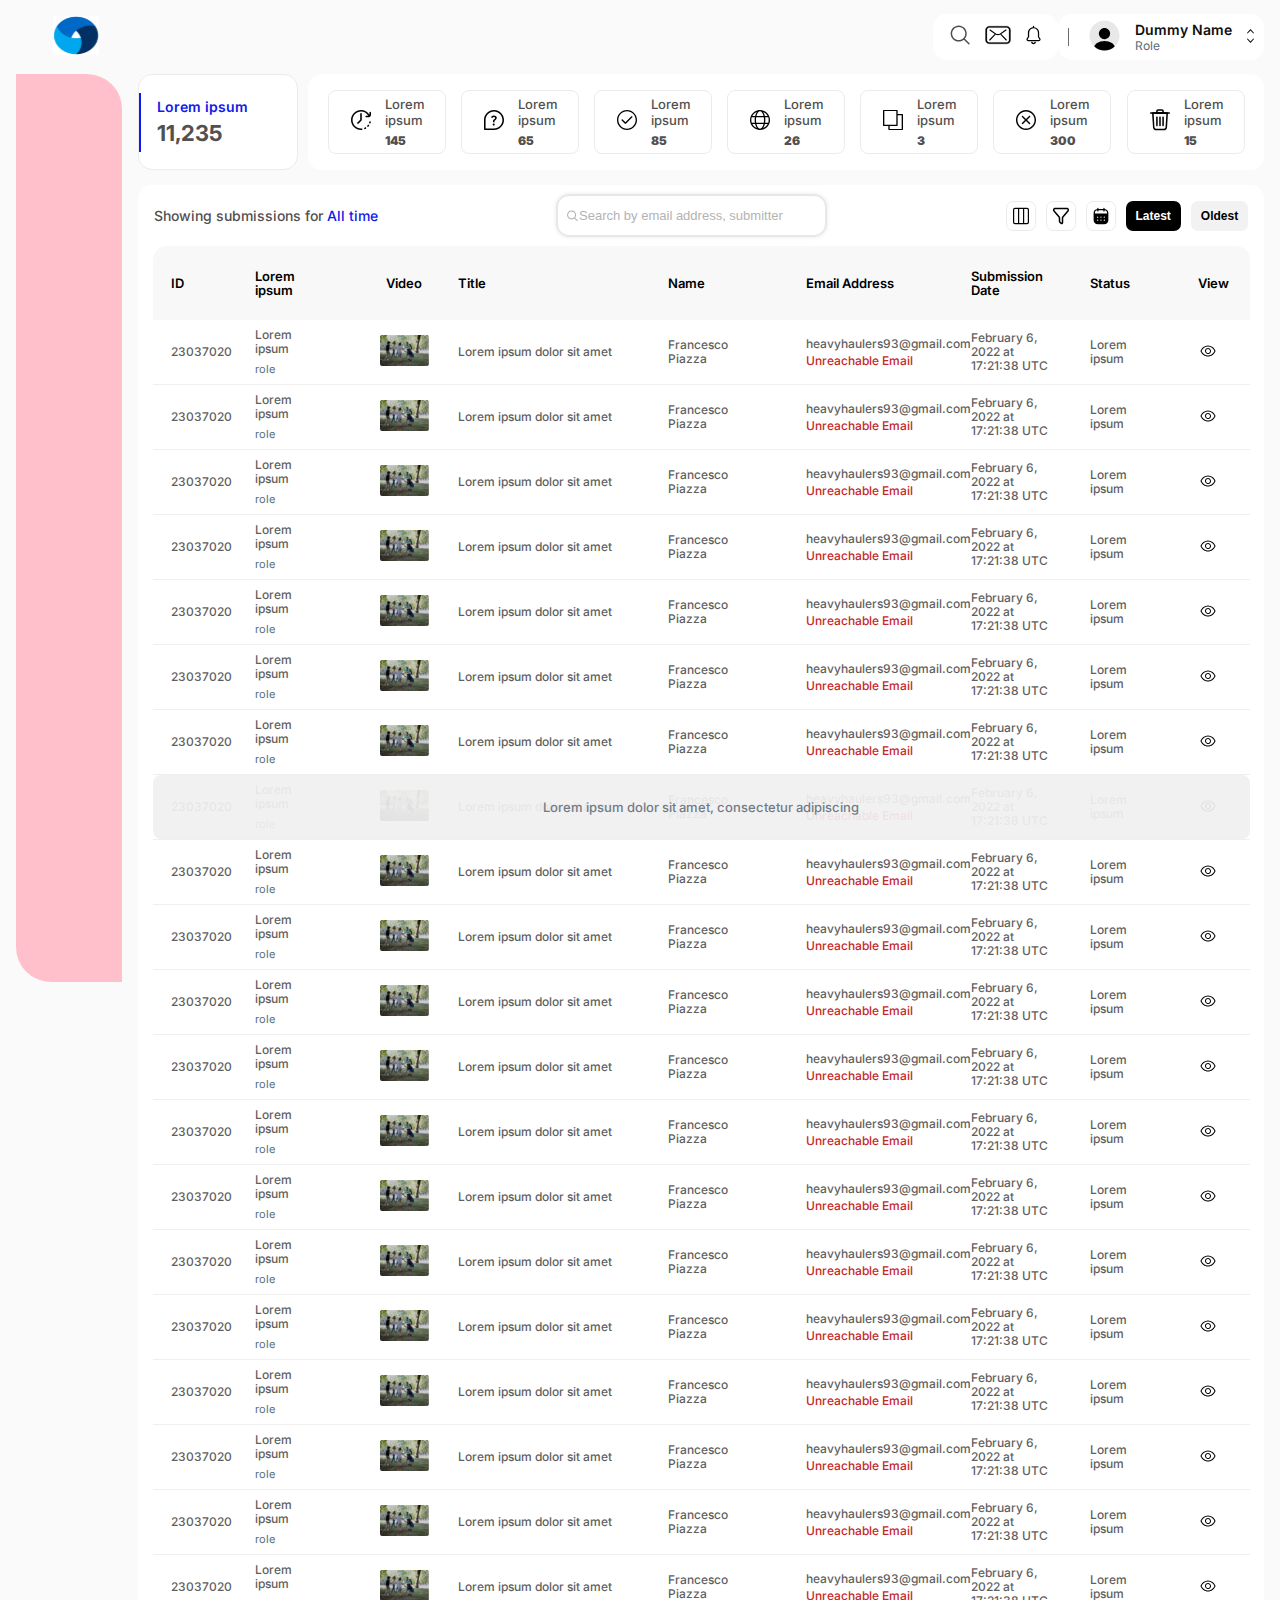
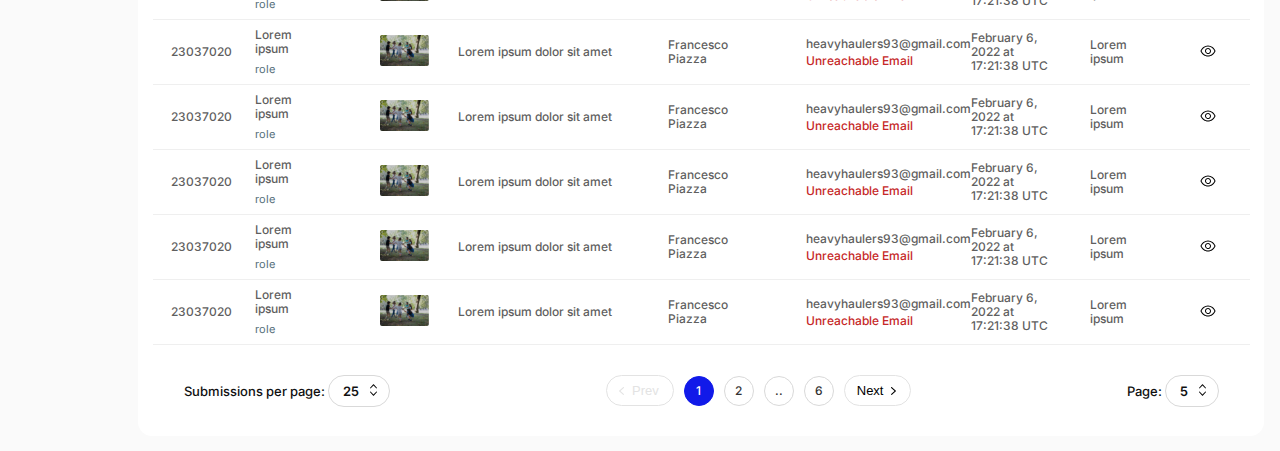
==== commit f141150a: "View Completed" ====
--- a/mu-turky-p2/index.html
+++ b/mu-turky-p2/index.html
@@ -528,631 +528,670 @@
                     <div class="table__cell table__cell--view col-9">
                       <img src="./assets/icons/eye-icon.svg" />
                     </div>
-                  </div>
-
-                  <div class="table__row">
-                    <div class="table__cell table__cell--id col-1">
-                      23037020
-                    </div>
-                    <div class="table__cell table__cell--description col-2">
-                      <div class="table__description-text">Lorem ipsum</div>
-                      <div class="table__description-role">role</div>
-                    </div>
-                    <div class="table__cell table__cell--video col-3">
-                      <div class="table__video">
-                        <img
-                          src="./assets/icons/image.jpg"
-                          class="table__video-image"
-                        />
-                      </div>
-                    </div>
-                    <div class="table__cell table__cell--title col-4">
-                      Lorem ipsum dolor sit amet
-                    </div>
-                    <div class="table__cell table__cell--name col-5">
-                      Francesco Piazza
-                    </div>
-                    <div class="table__cell table__cell--email col-6">
-                      <div class="table__email">heavyhaulers93@gmail.com</div>
-                      <div class="table__email-status">Unreachable Email</div>
-                    </div>
-                    <div class="table__cell table__cell--date col-7">
-                      February 6, 2022 at 17:21:38 UTC
-                    </div>
-                    <div class="table__cell table__cell--status col-8">
-                      <div class="table__status-text">Lorem ipsum</div>
-                    </div>
-                    <div class="table__cell table__cell--view col-9">
-                      <img src="./assets/icons/eye-icon.svg" />
-                    </div>
-                  </div>
-
-                  <div class="table__row">
-                    <div class="table__cell table__cell--id col-1">
-                      23037020
-                    </div>
-                    <div class="table__cell table__cell--description col-2">
-                      <div class="table__description-text">Lorem ipsum</div>
-                      <div class="table__description-role">role</div>
-                    </div>
-                    <div class="table__cell table__cell--video col-3">
-                      <div class="table__video">
-                        <img
-                          src="./assets/icons/image.jpg"
-                          class="table__video-image"
-                        />
-                      </div>
-                    </div>
-                    <div class="table__cell table__cell--title col-4">
-                      Lorem ipsum dolor sit amet
-                    </div>
-                    <div class="table__cell table__cell--name col-5">
-                      Francesco Piazza
-                    </div>
-                    <div class="table__cell table__cell--email col-6">
-                      <div class="table__email">heavyhaulers93@gmail.com</div>
-                      <div class="table__email-status">Unreachable Email</div>
-                    </div>
-                    <div class="table__cell table__cell--date col-7">
-                      February 6, 2022 at 17:21:38 UTC
-                    </div>
-                    <div class="table__cell table__cell--status col-8">
-                      <div class="table__status-text">Lorem ipsum</div>
-                    </div>
-                    <div class="table__cell table__cell--view col-9">
-                      <img src="./assets/icons/eye-icon.svg" />
-                    </div>
-                  </div>
-
-                  <div class="table__row">
-                    <div class="table__cell table__cell--id col-1">
-                      23037020
-                    </div>
-                    <div class="table__cell table__cell--description col-2">
-                      <div class="table__description-text">Lorem ipsum</div>
-                      <div class="table__description-role">role</div>
-                    </div>
-                    <div class="table__cell table__cell--video col-3">
-                      <div class="table__video">
-                        <img
-                          src="./assets/icons/image.jpg"
-                          class="table__video-image"
-                        />
-                      </div>
-                    </div>
-                    <div class="table__cell table__cell--title col-4">
-                      Lorem ipsum dolor sit amet
-                    </div>
-                    <div class="table__cell table__cell--name col-5">
-                      Francesco Piazza
-                    </div>
-                    <div class="table__cell table__cell--email col-6">
-                      <div class="table__email">heavyhaulers93@gmail.com</div>
-                      <div class="table__email-status">Unreachable Email</div>
-                    </div>
-                    <div class="table__cell table__cell--date col-7">
-                      February 6, 2022 at 17:21:38 UTC
-                    </div>
-                    <div class="table__cell table__cell--status col-8">
-                      <div class="table__status-text">Lorem ipsum</div>
-                    </div>
-                    <div class="table__cell table__cell--view col-9">
-                      <img src="./assets/icons/eye-icon.svg" />
-                    </div>
-                  </div>
-
-                  <div class="table__row">
-                    <div class="table__cell table__cell--id col-1">
-                      23037020
-                    </div>
-                    <div class="table__cell table__cell--description col-2">
-                      <div class="table__description-text">Lorem ipsum</div>
-                      <div class="table__description-role">role</div>
-                    </div>
-                    <div class="table__cell table__cell--video col-3">
-                      <div class="table__video">
-                        <img
-                          src="./assets/icons/image.jpg"
-                          class="table__video-image"
-                        />
-                      </div>
-                    </div>
-                    <div class="table__cell table__cell--title col-4">
-                      Lorem ipsum dolor sit amet
-                    </div>
-                    <div class="table__cell table__cell--name col-5">
-                      Francesco Piazza
-                    </div>
-                    <div class="table__cell table__cell--email col-6">
-                      <div class="table__email">heavyhaulers93@gmail.com</div>
-                      <div class="table__email-status">Unreachable Email</div>
-                    </div>
-                    <div class="table__cell table__cell--date col-7">
-                      February 6, 2022 at 17:21:38 UTC
-                    </div>
-                    <div class="table__cell table__cell--status col-8">
-                      <div class="table__status-text">Lorem ipsum</div>
-                    </div>
-                    <div class="table__cell table__cell--view col-9">
-                      <img src="./assets/icons/eye-icon.svg" />
-                    </div>
-                  </div>
-
-                  <div class="table__row">
-                    <div class="table__cell table__cell--id col-1">
-                      23037020
-                    </div>
-                    <div class="table__cell table__cell--description col-2">
-                      <div class="table__description-text">Lorem ipsum</div>
-                      <div class="table__description-role">role</div>
-                    </div>
-                    <div class="table__cell table__cell--video col-3">
-                      <div class="table__video">
-                        <img
-                          src="./assets/icons/image.jpg"
-                          class="table__video-image"
-                        />
-                      </div>
-                    </div>
-                    <div class="table__cell table__cell--title col-4">
-                      Lorem ipsum dolor sit amet
-                    </div>
-                    <div class="table__cell table__cell--name col-5">
-                      Francesco Piazza
-                    </div>
-                    <div class="table__cell table__cell--email col-6">
-                      <div class="table__email">heavyhaulers93@gmail.com</div>
-                      <div class="table__email-status">Unreachable Email</div>
-                    </div>
-                    <div class="table__cell table__cell--date col-7">
-                      February 6, 2022 at 17:21:38 UTC
-                    </div>
-                    <div class="table__cell table__cell--status col-8">
-                      <div class="table__status-text">Lorem ipsum</div>
-                    </div>
-                    <div class="table__cell table__cell--view col-9">
-                      <img src="./assets/icons/eye-icon.svg" />
-                    </div>
-                  </div>
-
-                  <div class="table__row">
-                    <div class="table__cell table__cell--id col-1">
-                      23037020
-                    </div>
-                    <div class="table__cell table__cell--description col-2">
-                      <div class="table__description-text">Lorem ipsum</div>
-                      <div class="table__description-role">role</div>
-                    </div>
-                    <div class="table__cell table__cell--video col-3">
-                      <div class="table__video">
-                        <img
-                          src="./assets/icons/image.jpg"
-                          class="table__video-image"
-                        />
-                      </div>
-                    </div>
-                    <div class="table__cell table__cell--title col-4">
-                      Lorem ipsum dolor sit amet
-                    </div>
-                    <div class="table__cell table__cell--name col-5">
-                      Francesco Piazza
-                    </div>
-                    <div class="table__cell table__cell--email col-6">
-                      <div class="table__email">heavyhaulers93@gmail.com</div>
-                      <div class="table__email-status">Unreachable Email</div>
-                    </div>
-                    <div class="table__cell table__cell--date col-7">
-                      February 6, 2022 at 17:21:38 UTC
-                    </div>
-                    <div class="table__cell table__cell--status col-8">
-                      <div class="table__status-text">Lorem ipsum</div>
-                    </div>
-                    <div class="table__cell table__cell--view col-9">
-                      <img src="./assets/icons/eye-icon.svg" />
-                    </div>
-                  </div>
-
-                  <div class="table__row">
-                    <div class="table__cell table__cell--id col-1">
-                      23037020
-                    </div>
-                    <div class="table__cell table__cell--description col-2">
-                      <div class="table__description-text">Lorem ipsum</div>
-                      <div class="table__description-role">role</div>
-                    </div>
-                    <div class="table__cell table__cell--video col-3">
-                      <div class="table__video">
-                        <img
-                          src="./assets/icons/image.jpg"
-                          class="table__video-image"
-                        />
-                      </div>
-                    </div>
-                    <div class="table__cell table__cell--title col-4">
-                      Lorem ipsum dolor sit amet
-                    </div>
-                    <div class="table__cell table__cell--name col-5">
-                      Francesco Piazza
-                    </div>
-                    <div class="table__cell table__cell--email col-6">
-                      <div class="table__email">heavyhaulers93@gmail.com</div>
-                      <div class="table__email-status">Unreachable Email</div>
-                    </div>
-                    <div class="table__cell table__cell--date col-7">
-                      February 6, 2022 at 17:21:38 UTC
-                    </div>
-                    <div class="table__cell table__cell--status col-8">
-                      <div class="table__status-text">Lorem ipsum</div>
-                    </div>
-                    <div class="table__cell table__cell--view col-9">
-                      <img src="./assets/icons/eye-icon.svg" />
-                    </div>
-                  </div>
-                  <div class="table__row">
-                    <div class="table__cell table__cell--id col-1">
-                      23037020
-                    </div>
-                    <div class="table__cell table__cell--description col-2">
-                      <div class="table__description-text">Lorem ipsum</div>
-                      <div class="table__description-role">role</div>
-                    </div>
-                    <div class="table__cell table__cell--video col-3">
-                      <div class="table__video">
-                        <img
-                          src="./assets/icons/image.jpg"
-                          class="table__video-image"
-                        />
-                      </div>
-                    </div>
-                    <div class="table__cell table__cell--title col-4">
-                      Lorem ipsum dolor sit amet
-                    </div>
-                    <div class="table__cell table__cell--name col-5">
-                      Francesco Piazza
-                    </div>
-                    <div class="table__cell table__cell--email col-6">
-                      <div class="table__email">heavyhaulers93@gmail.com</div>
-                      <div class="table__email-status">Unreachable Email</div>
-                    </div>
-                    <div class="table__cell table__cell--date col-7">
-                      February 6, 2022 at 17:21:38 UTC
-                    </div>
-                    <div class="table__cell table__cell--status col-8">
-                      <div class="table__status-text">Lorem ipsum</div>
-                    </div>
-                    <div class="table__cell table__cell--view col-9">
-                      <img src="./assets/icons/eye-icon.svg" />
-                    </div>
-                  </div>
-
-                  <div class="table__row">
-                    <div class="table__cell table__cell--id col-1">
-                      23037020
-                    </div>
-                    <div class="table__cell table__cell--description col-2">
-                      <div class="table__description-text">Lorem ipsum</div>
-                      <div class="table__description-role">role</div>
-                    </div>
-                    <div class="table__cell table__cell--video col-3">
-                      <div class="table__video">
-                        <img
-                          src="./assets/icons/image.jpg"
-                          class="table__video-image"
-                        />
-                      </div>
-                    </div>
-                    <div class="table__cell table__cell--title col-4">
-                      Lorem ipsum dolor sit amet
-                    </div>
-                    <div class="table__cell table__cell--name col-5">
-                      Francesco Piazza
-                    </div>
-                    <div class="table__cell table__cell--email col-6">
-                      <div class="table__email">heavyhaulers93@gmail.com</div>
-                      <div class="table__email-status">Unreachable Email</div>
-                    </div>
-                    <div class="table__cell table__cell--date col-7">
-                      February 6, 2022 at 17:21:38 UTC
-                    </div>
-                    <div class="table__cell table__cell--status col-8">
-                      <div class="table__status-text">Lorem ipsum</div>
-                    </div>
-                    <div class="table__cell table__cell--view col-9">
-                      <img src="./assets/icons/eye-icon.svg" />
-                    </div>
-                  </div>
-
-                  <div class="table__row">
-                    <div class="table__cell table__cell--id col-1">
-                      23037020
-                    </div>
-                    <div class="table__cell table__cell--description col-2">
-                      <div class="table__description-text">Lorem ipsum</div>
-                      <div class="table__description-role">role</div>
-                    </div>
-                    <div class="table__cell table__cell--video col-3">
-                      <div class="table__video">
-                        <img
-                          src="./assets/icons/image.jpg"
-                          class="table__video-image"
-                        />
-                      </div>
-                    </div>
-                    <div class="table__cell table__cell--title col-4">
-                      Lorem ipsum dolor sit amet
-                    </div>
-                    <div class="table__cell table__cell--name col-5">
-                      Francesco Piazza
-                    </div>
-                    <div class="table__cell table__cell--email col-6">
-                      <div class="table__email">heavyhaulers93@gmail.com</div>
-                      <div class="table__email-status">Unreachable Email</div>
-                    </div>
-                    <div class="table__cell table__cell--date col-7">
-                      February 6, 2022 at 17:21:38 UTC
-                    </div>
-                    <div class="table__cell table__cell--status col-8">
-                      <div class="table__status-text">Lorem ipsum</div>
-                    </div>
-                    <div class="table__cell table__cell--view col-9">
-                      <img src="./assets/icons/eye-icon.svg" />
-                    </div>
-                  </div>
-                  <div class="table__row">
-                    <div class="table__cell table__cell--id col-1">
-                      23037020
-                    </div>
-                    <div class="table__cell table__cell--description col-2">
-                      <div class="table__description-text">Lorem ipsum</div>
-                      <div class="table__description-role">role</div>
-                    </div>
-                    <div class="table__cell table__cell--video col-3">
-                      <div class="table__video">
-                        <img
-                          src="./assets/icons/image.jpg"
-                          class="table__video-image"
-                        />
-                      </div>
-                    </div>
-                    <div class="table__cell table__cell--title col-4">
-                      Lorem ipsum dolor sit amet
-                    </div>
-                    <div class="table__cell table__cell--name col-5">
-                      Francesco Piazza
-                    </div>
-                    <div class="table__cell table__cell--email col-6">
-                      <div class="table__email">heavyhaulers93@gmail.com</div>
-                      <div class="table__email-status">Unreachable Email</div>
-                    </div>
-                    <div class="table__cell table__cell--date col-7">
-                      February 6, 2022 at 17:21:38 UTC
-                    </div>
-                    <div class="table__cell table__cell--status col-8">
-                      <div class="table__status-text">Lorem ipsum</div>
-                    </div>
-                    <div class="table__cell table__cell--view col-9">
-                      <img src="./assets/icons/eye-icon.svg" />
-                    </div>
-                  </div>
-
-                  <div class="table__row">
-                    <div class="table__cell table__cell--id col-1">
-                      23037020
-                    </div>
-                    <div class="table__cell table__cell--description col-2">
-                      <div class="table__description-text">Lorem ipsum</div>
-                      <div class="table__description-role">role</div>
-                    </div>
-                    <div class="table__cell table__cell--video col-3">
-                      <div class="table__video">
-                        <img
-                          src="./assets/icons/image.jpg"
-                          class="table__video-image"
-                        />
-                      </div>
-                    </div>
-                    <div class="table__cell table__cell--title col-4">
-                      Lorem ipsum dolor sit amet
-                    </div>
-                    <div class="table__cell table__cell--name col-5">
-                      Francesco Piazza
-                    </div>
-                    <div class="table__cell table__cell--email col-6">
-                      <div class="table__email">heavyhaulers93@gmail.com</div>
-                      <div class="table__email-status">Unreachable Email</div>
-                    </div>
-                    <div class="table__cell table__cell--date col-7">
-                      February 6, 2022 at 17:21:38 UTC
-                    </div>
-                    <div class="table__cell table__cell--status col-8">
-                      <div class="table__status-text">Lorem ipsum</div>
-                    </div>
-                    <div class="table__cell table__cell--view col-9">
-                      <img src="./assets/icons/eye-icon.svg" />
-                    </div>
-                  </div>
-                  <div class="table__row">
-                    <div class="table__cell table__cell--id col-1">
-                      23037020
-                    </div>
-                    <div class="table__cell table__cell--description col-2">
-                      <div class="table__description-text">Lorem ipsum</div>
-                      <div class="table__description-role">role</div>
-                    </div>
-                    <div class="table__cell table__cell--video col-3">
-                      <div class="table__video">
-                        <img
-                          src="./assets/icons/image.jpg"
-                          class="table__video-image"
-                        />
-                      </div>
-                    </div>
-                    <div class="table__cell table__cell--title col-4">
-                      Lorem ipsum dolor sit amet
-                    </div>
-                    <div class="table__cell table__cell--name col-5">
-                      Francesco Piazza
-                    </div>
-                    <div class="table__cell table__cell--email col-6">
-                      <div class="table__email">heavyhaulers93@gmail.com</div>
-                      <div class="table__email-status">Unreachable Email</div>
-                    </div>
-                    <div class="table__cell table__cell--date col-7">
-                      February 6, 2022 at 17:21:38 UTC
-                    </div>
-                    <div class="table__cell table__cell--status col-8">
-                      <div class="table__status-text">Lorem ipsum</div>
-                    </div>
-                    <div class="table__cell table__cell--view col-9">
-                      <img src="./assets/icons/eye-icon.svg" />
-                    </div>
-                  </div>
-                  <div class="table__row">
-                    <div class="table__cell table__cell--id col-1">
-                      23037020
-                    </div>
-                    <div class="table__cell table__cell--description col-2">
-                      <div class="table__description-text">Lorem ipsum</div>
-                      <div class="table__description-role">role</div>
-                    </div>
-                    <div class="table__cell table__cell--video col-3">
-                      <div class="table__video">
-                        <img
-                          src="./assets/icons/image.jpg"
-                          class="table__video-image"
-                        />
-                      </div>
-                    </div>
-                    <div class="table__cell table__cell--title col-4">
-                      Lorem ipsum dolor sit amet
-                    </div>
-                    <div class="table__cell table__cell--name col-5">
-                      Francesco Piazza
-                    </div>
-                    <div class="table__cell table__cell--email col-6">
-                      <div class="table__email">heavyhaulers93@gmail.com</div>
-                      <div class="table__email-status">Unreachable Email</div>
-                    </div>
-                    <div class="table__cell table__cell--date col-7">
-                      February 6, 2022 at 17:21:38 UTC
-                    </div>
-                    <div class="table__cell table__cell--status col-8">
-                      <div class="table__status-text">Lorem ipsum</div>
-                    </div>
-                    <div class="table__cell table__cell--view col-9">
-                      <img src="./assets/icons/eye-icon.svg" />
-                    </div>
-                  </div>
-                  <div class="table__row">
-                    <div class="table__cell table__cell--id col-1">
-                      23037020
-                    </div>
-                    <div class="table__cell table__cell--description col-2">
-                      <div class="table__description-text">Lorem ipsum</div>
-                      <div class="table__description-role">role</div>
-                    </div>
-                    <div class="table__cell table__cell--video col-3">
-                      <div class="table__video">
-                        <img
-                          src="./assets/icons/image.jpg"
-                          class="table__video-image"
-                        />
-                      </div>
-                    </div>
-                    <div class="table__cell table__cell--title col-4">
-                      Lorem ipsum dolor sit amet
-                    </div>
-                    <div class="table__cell table__cell--name col-5">
-                      Francesco Piazza
-                    </div>
-                    <div class="table__cell table__cell--email col-6">
-                      <div class="table__email">heavyhaulers93@gmail.com</div>
-                      <div class="table__email-status">Unreachable Email</div>
-                    </div>
-                    <div class="table__cell table__cell--date col-7">
-                      February 6, 2022 at 17:21:38 UTC
-                    </div>
-                    <div class="table__cell table__cell--status col-8">
-                      <div class="table__status-text">Lorem ipsum</div>
-                    </div>
-                    <div class="table__cell table__cell--view col-9">
-                      <img src="./assets/icons/eye-icon.svg" />
-                    </div>
-                  </div>
-                  <div class="table__row">
-                    <div class="table__cell table__cell--id col-1">
-                      23037020
-                    </div>
-                    <div class="table__cell table__cell--description col-2">
-                      <div class="table__description-text">Lorem ipsum</div>
-                      <div class="table__description-role">role</div>
-                    </div>
-                    <div class="table__cell table__cell--video col-3">
-                      <div class="table__video">
-                        <img
-                          src="./assets/icons/image.jpg"
-                          class="table__video-image"
-                        />
-                      </div>
-                    </div>
-                    <div class="table__cell table__cell--title col-4">
-                      Lorem ipsum dolor sit amet
-                    </div>
-                    <div class="table__cell table__cell--name col-5">
-                      Francesco Piazza
-                    </div>
-                    <div class="table__cell table__cell--email col-6">
-                      <div class="table__email">heavyhaulers93@gmail.com</div>
-                      <div class="table__email-status">Unreachable Email</div>
-                    </div>
-                    <div class="table__cell table__cell--date col-7">
-                      February 6, 2022 at 17:21:38 UTC
-                    </div>
-                    <div class="table__cell table__cell--status col-8">
-                      <div class="table__status-text">Lorem ipsum</div>
-                    </div>
-                    <div class="table__cell table__cell--view col-9">
-                      <img src="./assets/icons/eye-icon.svg" />
-                    </div>
-                  </div>
-                  <div class="table__row">
-                    <div class="table__cell table__cell--id col-1">
-                      23037020
-                    </div>
-                    <div class="table__cell table__cell--description col-2">
-                      <div class="table__description-text">Lorem ipsum</div>
-                      <div class="table__description-role">role</div>
-                    </div>
-                    <div class="table__cell table__cell--video col-3">
-                      <div class="table__video">
-                        <img
-                          src="./assets/icons/image.jpg"
-                          class="table__video-image"
-                        />
-                      </div>
-                    </div>
-                    <div class="table__cell table__cell--title col-4">
-                      Lorem ipsum dolor sit amet
-                    </div>
-                    <div class="table__cell table__cell--name col-5">
-                      Francesco Piazza
-                    </div>
-                    <div class="table__cell table__cell--email col-6">
-                      <div class="table__email">heavyhaulers93@gmail.com</div>
-                      <div class="table__email-status">Unreachable Email</div>
-                    </div>
-                    <div class="table__cell table__cell--date col-7">
-                      February 6, 2022 at 17:21:38 UTC
-                    </div>
-                    <div class="table__cell table__cell--status col-8">
-                      <div class="table__status-text">Lorem ipsum</div>
-                    </div>
-                    <div class="table__cell table__cell--view col-9">
-                      <img src="./assets/icons/eye-icon.svg" />
-                    </div>
-                  </div>
-                </div>
-                <div class="table-footer"></div>
+
+                    <div class="placeholder-div">
+                      <p>Lorem ipsum dolor sit amet, consectetur adipiscing</p>
+                    </div>
+                  </div>
+
+                  <div class="table__row">
+                    <div class="table__cell table__cell--id col-1">
+                      23037020
+                    </div>
+                    <div class="table__cell table__cell--description col-2">
+                      <div class="table__description-text">Lorem ipsum</div>
+                      <div class="table__description-role">role</div>
+                    </div>
+                    <div class="table__cell table__cell--video col-3">
+                      <div class="table__video">
+                        <img
+                          src="./assets/icons/image.jpg"
+                          class="table__video-image"
+                        />
+                      </div>
+                    </div>
+                    <div class="table__cell table__cell--title col-4">
+                      Lorem ipsum dolor sit amet
+                    </div>
+                    <div class="table__cell table__cell--name col-5">
+                      Francesco Piazza
+                    </div>
+                    <div class="table__cell table__cell--email col-6">
+                      <div class="table__email">heavyhaulers93@gmail.com</div>
+                      <div class="table__email-status">Unreachable Email</div>
+                    </div>
+                    <div class="table__cell table__cell--date col-7">
+                      February 6, 2022 at 17:21:38 UTC
+                    </div>
+                    <div class="table__cell table__cell--status col-8">
+                      <div class="table__status-text">Lorem ipsum</div>
+                    </div>
+                    <div class="table__cell table__cell--view col-9">
+                      <img src="./assets/icons/eye-icon.svg" />
+                    </div>
+                  </div>
+
+                  <div class="table__row">
+                    <div class="table__cell table__cell--id col-1">
+                      23037020
+                    </div>
+                    <div class="table__cell table__cell--description col-2">
+                      <div class="table__description-text">Lorem ipsum</div>
+                      <div class="table__description-role">role</div>
+                    </div>
+                    <div class="table__cell table__cell--video col-3">
+                      <div class="table__video">
+                        <img
+                          src="./assets/icons/image.jpg"
+                          class="table__video-image"
+                        />
+                      </div>
+                    </div>
+                    <div class="table__cell table__cell--title col-4">
+                      Lorem ipsum dolor sit amet
+                    </div>
+                    <div class="table__cell table__cell--name col-5">
+                      Francesco Piazza
+                    </div>
+                    <div class="table__cell table__cell--email col-6">
+                      <div class="table__email">heavyhaulers93@gmail.com</div>
+                      <div class="table__email-status">Unreachable Email</div>
+                    </div>
+                    <div class="table__cell table__cell--date col-7">
+                      February 6, 2022 at 17:21:38 UTC
+                    </div>
+                    <div class="table__cell table__cell--status col-8">
+                      <div class="table__status-text">Lorem ipsum</div>
+                    </div>
+                    <div class="table__cell table__cell--view col-9">
+                      <img src="./assets/icons/eye-icon.svg" />
+                    </div>
+                  </div>
+
+                  <div class="table__row">
+                    <div class="table__cell table__cell--id col-1">
+                      23037020
+                    </div>
+                    <div class="table__cell table__cell--description col-2">
+                      <div class="table__description-text">Lorem ipsum</div>
+                      <div class="table__description-role">role</div>
+                    </div>
+                    <div class="table__cell table__cell--video col-3">
+                      <div class="table__video">
+                        <img
+                          src="./assets/icons/image.jpg"
+                          class="table__video-image"
+                        />
+                      </div>
+                    </div>
+                    <div class="table__cell table__cell--title col-4">
+                      Lorem ipsum dolor sit amet
+                    </div>
+                    <div class="table__cell table__cell--name col-5">
+                      Francesco Piazza
+                    </div>
+                    <div class="table__cell table__cell--email col-6">
+                      <div class="table__email">heavyhaulers93@gmail.com</div>
+                      <div class="table__email-status">Unreachable Email</div>
+                    </div>
+                    <div class="table__cell table__cell--date col-7">
+                      February 6, 2022 at 17:21:38 UTC
+                    </div>
+                    <div class="table__cell table__cell--status col-8">
+                      <div class="table__status-text">Lorem ipsum</div>
+                    </div>
+                    <div class="table__cell table__cell--view col-9">
+                      <img src="./assets/icons/eye-icon.svg" />
+                    </div>
+                  </div>
+
+                  <div class="table__row">
+                    <div class="table__cell table__cell--id col-1">
+                      23037020
+                    </div>
+                    <div class="table__cell table__cell--description col-2">
+                      <div class="table__description-text">Lorem ipsum</div>
+                      <div class="table__description-role">role</div>
+                    </div>
+                    <div class="table__cell table__cell--video col-3">
+                      <div class="table__video">
+                        <img
+                          src="./assets/icons/image.jpg"
+                          class="table__video-image"
+                        />
+                      </div>
+                    </div>
+                    <div class="table__cell table__cell--title col-4">
+                      Lorem ipsum dolor sit amet
+                    </div>
+                    <div class="table__cell table__cell--name col-5">
+                      Francesco Piazza
+                    </div>
+                    <div class="table__cell table__cell--email col-6">
+                      <div class="table__email">heavyhaulers93@gmail.com</div>
+                      <div class="table__email-status">Unreachable Email</div>
+                    </div>
+                    <div class="table__cell table__cell--date col-7">
+                      February 6, 2022 at 17:21:38 UTC
+                    </div>
+                    <div class="table__cell table__cell--status col-8">
+                      <div class="table__status-text">Lorem ipsum</div>
+                    </div>
+                    <div class="table__cell table__cell--view col-9">
+                      <img src="./assets/icons/eye-icon.svg" />
+                    </div>
+                  </div>
+
+                  <div class="table__row">
+                    <div class="table__cell table__cell--id col-1">
+                      23037020
+                    </div>
+                    <div class="table__cell table__cell--description col-2">
+                      <div class="table__description-text">Lorem ipsum</div>
+                      <div class="table__description-role">role</div>
+                    </div>
+                    <div class="table__cell table__cell--video col-3">
+                      <div class="table__video">
+                        <img
+                          src="./assets/icons/image.jpg"
+                          class="table__video-image"
+                        />
+                      </div>
+                    </div>
+                    <div class="table__cell table__cell--title col-4">
+                      Lorem ipsum dolor sit amet
+                    </div>
+                    <div class="table__cell table__cell--name col-5">
+                      Francesco Piazza
+                    </div>
+                    <div class="table__cell table__cell--email col-6">
+                      <div class="table__email">heavyhaulers93@gmail.com</div>
+                      <div class="table__email-status">Unreachable Email</div>
+                    </div>
+                    <div class="table__cell table__cell--date col-7">
+                      February 6, 2022 at 17:21:38 UTC
+                    </div>
+                    <div class="table__cell table__cell--status col-8">
+                      <div class="table__status-text">Lorem ipsum</div>
+                    </div>
+                    <div class="table__cell table__cell--view col-9">
+                      <img src="./assets/icons/eye-icon.svg" />
+                    </div>
+                  </div>
+
+                  <div class="table__row">
+                    <div class="table__cell table__cell--id col-1">
+                      23037020
+                    </div>
+                    <div class="table__cell table__cell--description col-2">
+                      <div class="table__description-text">Lorem ipsum</div>
+                      <div class="table__description-role">role</div>
+                    </div>
+                    <div class="table__cell table__cell--video col-3">
+                      <div class="table__video">
+                        <img
+                          src="./assets/icons/image.jpg"
+                          class="table__video-image"
+                        />
+                      </div>
+                    </div>
+                    <div class="table__cell table__cell--title col-4">
+                      Lorem ipsum dolor sit amet
+                    </div>
+                    <div class="table__cell table__cell--name col-5">
+                      Francesco Piazza
+                    </div>
+                    <div class="table__cell table__cell--email col-6">
+                      <div class="table__email">heavyhaulers93@gmail.com</div>
+                      <div class="table__email-status">Unreachable Email</div>
+                    </div>
+                    <div class="table__cell table__cell--date col-7">
+                      February 6, 2022 at 17:21:38 UTC
+                    </div>
+                    <div class="table__cell table__cell--status col-8">
+                      <div class="table__status-text">Lorem ipsum</div>
+                    </div>
+                    <div class="table__cell table__cell--view col-9">
+                      <img src="./assets/icons/eye-icon.svg" />
+                    </div>
+                  </div>
+
+                  <div class="table__row">
+                    <div class="table__cell table__cell--id col-1">
+                      23037020
+                    </div>
+                    <div class="table__cell table__cell--description col-2">
+                      <div class="table__description-text">Lorem ipsum</div>
+                      <div class="table__description-role">role</div>
+                    </div>
+                    <div class="table__cell table__cell--video col-3">
+                      <div class="table__video">
+                        <img
+                          src="./assets/icons/image.jpg"
+                          class="table__video-image"
+                        />
+                      </div>
+                    </div>
+                    <div class="table__cell table__cell--title col-4">
+                      Lorem ipsum dolor sit amet
+                    </div>
+                    <div class="table__cell table__cell--name col-5">
+                      Francesco Piazza
+                    </div>
+                    <div class="table__cell table__cell--email col-6">
+                      <div class="table__email">heavyhaulers93@gmail.com</div>
+                      <div class="table__email-status">Unreachable Email</div>
+                    </div>
+                    <div class="table__cell table__cell--date col-7">
+                      February 6, 2022 at 17:21:38 UTC
+                    </div>
+                    <div class="table__cell table__cell--status col-8">
+                      <div class="table__status-text">Lorem ipsum</div>
+                    </div>
+                    <div class="table__cell table__cell--view col-9">
+                      <img src="./assets/icons/eye-icon.svg" />
+                    </div>
+                  </div>
+                  <div class="table__row">
+                    <div class="table__cell table__cell--id col-1">
+                      23037020
+                    </div>
+                    <div class="table__cell table__cell--description col-2">
+                      <div class="table__description-text">Lorem ipsum</div>
+                      <div class="table__description-role">role</div>
+                    </div>
+                    <div class="table__cell table__cell--video col-3">
+                      <div class="table__video">
+                        <img
+                          src="./assets/icons/image.jpg"
+                          class="table__video-image"
+                        />
+                      </div>
+                    </div>
+                    <div class="table__cell table__cell--title col-4">
+                      Lorem ipsum dolor sit amet
+                    </div>
+                    <div class="table__cell table__cell--name col-5">
+                      Francesco Piazza
+                    </div>
+                    <div class="table__cell table__cell--email col-6">
+                      <div class="table__email">heavyhaulers93@gmail.com</div>
+                      <div class="table__email-status">Unreachable Email</div>
+                    </div>
+                    <div class="table__cell table__cell--date col-7">
+                      February 6, 2022 at 17:21:38 UTC
+                    </div>
+                    <div class="table__cell table__cell--status col-8">
+                      <div class="table__status-text">Lorem ipsum</div>
+                    </div>
+                    <div class="table__cell table__cell--view col-9">
+                      <img src="./assets/icons/eye-icon.svg" />
+                    </div>
+                  </div>
+
+                  <div class="table__row">
+                    <div class="table__cell table__cell--id col-1">
+                      23037020
+                    </div>
+                    <div class="table__cell table__cell--description col-2">
+                      <div class="table__description-text">Lorem ipsum</div>
+                      <div class="table__description-role">role</div>
+                    </div>
+                    <div class="table__cell table__cell--video col-3">
+                      <div class="table__video">
+                        <img
+                          src="./assets/icons/image.jpg"
+                          class="table__video-image"
+                        />
+                      </div>
+                    </div>
+                    <div class="table__cell table__cell--title col-4">
+                      Lorem ipsum dolor sit amet
+                    </div>
+                    <div class="table__cell table__cell--name col-5">
+                      Francesco Piazza
+                    </div>
+                    <div class="table__cell table__cell--email col-6">
+                      <div class="table__email">heavyhaulers93@gmail.com</div>
+                      <div class="table__email-status">Unreachable Email</div>
+                    </div>
+                    <div class="table__cell table__cell--date col-7">
+                      February 6, 2022 at 17:21:38 UTC
+                    </div>
+                    <div class="table__cell table__cell--status col-8">
+                      <div class="table__status-text">Lorem ipsum</div>
+                    </div>
+                    <div class="table__cell table__cell--view col-9">
+                      <img src="./assets/icons/eye-icon.svg" />
+                    </div>
+                  </div>
+
+                  <div class="table__row">
+                    <div class="table__cell table__cell--id col-1">
+                      23037020
+                    </div>
+                    <div class="table__cell table__cell--description col-2">
+                      <div class="table__description-text">Lorem ipsum</div>
+                      <div class="table__description-role">role</div>
+                    </div>
+                    <div class="table__cell table__cell--video col-3">
+                      <div class="table__video">
+                        <img
+                          src="./assets/icons/image.jpg"
+                          class="table__video-image"
+                        />
+                      </div>
+                    </div>
+                    <div class="table__cell table__cell--title col-4">
+                      Lorem ipsum dolor sit amet
+                    </div>
+                    <div class="table__cell table__cell--name col-5">
+                      Francesco Piazza
+                    </div>
+                    <div class="table__cell table__cell--email col-6">
+                      <div class="table__email">heavyhaulers93@gmail.com</div>
+                      <div class="table__email-status">Unreachable Email</div>
+                    </div>
+                    <div class="table__cell table__cell--date col-7">
+                      February 6, 2022 at 17:21:38 UTC
+                    </div>
+                    <div class="table__cell table__cell--status col-8">
+                      <div class="table__status-text">Lorem ipsum</div>
+                    </div>
+                    <div class="table__cell table__cell--view col-9">
+                      <img src="./assets/icons/eye-icon.svg" />
+                    </div>
+                  </div>
+                  <div class="table__row">
+                    <div class="table__cell table__cell--id col-1">
+                      23037020
+                    </div>
+                    <div class="table__cell table__cell--description col-2">
+                      <div class="table__description-text">Lorem ipsum</div>
+                      <div class="table__description-role">role</div>
+                    </div>
+                    <div class="table__cell table__cell--video col-3">
+                      <div class="table__video">
+                        <img
+                          src="./assets/icons/image.jpg"
+                          class="table__video-image"
+                        />
+                      </div>
+                    </div>
+                    <div class="table__cell table__cell--title col-4">
+                      Lorem ipsum dolor sit amet
+                    </div>
+                    <div class="table__cell table__cell--name col-5">
+                      Francesco Piazza
+                    </div>
+                    <div class="table__cell table__cell--email col-6">
+                      <div class="table__email">heavyhaulers93@gmail.com</div>
+                      <div class="table__email-status">Unreachable Email</div>
+                    </div>
+                    <div class="table__cell table__cell--date col-7">
+                      February 6, 2022 at 17:21:38 UTC
+                    </div>
+                    <div class="table__cell table__cell--status col-8">
+                      <div class="table__status-text">Lorem ipsum</div>
+                    </div>
+                    <div class="table__cell table__cell--view col-9">
+                      <img src="./assets/icons/eye-icon.svg" />
+                    </div>
+                  </div>
+
+                  <div class="table__row">
+                    <div class="table__cell table__cell--id col-1">
+                      23037020
+                    </div>
+                    <div class="table__cell table__cell--description col-2">
+                      <div class="table__description-text">Lorem ipsum</div>
+                      <div class="table__description-role">role</div>
+                    </div>
+                    <div class="table__cell table__cell--video col-3">
+                      <div class="table__video">
+                        <img
+                          src="./assets/icons/image.jpg"
+                          class="table__video-image"
+                        />
+                      </div>
+                    </div>
+                    <div class="table__cell table__cell--title col-4">
+                      Lorem ipsum dolor sit amet
+                    </div>
+                    <div class="table__cell table__cell--name col-5">
+                      Francesco Piazza
+                    </div>
+                    <div class="table__cell table__cell--email col-6">
+                      <div class="table__email">heavyhaulers93@gmail.com</div>
+                      <div class="table__email-status">Unreachable Email</div>
+                    </div>
+                    <div class="table__cell table__cell--date col-7">
+                      February 6, 2022 at 17:21:38 UTC
+                    </div>
+                    <div class="table__cell table__cell--status col-8">
+                      <div class="table__status-text">Lorem ipsum</div>
+                    </div>
+                    <div class="table__cell table__cell--view col-9">
+                      <img src="./assets/icons/eye-icon.svg" />
+                    </div>
+                  </div>
+                  <div class="table__row">
+                    <div class="table__cell table__cell--id col-1">
+                      23037020
+                    </div>
+                    <div class="table__cell table__cell--description col-2">
+                      <div class="table__description-text">Lorem ipsum</div>
+                      <div class="table__description-role">role</div>
+                    </div>
+                    <div class="table__cell table__cell--video col-3">
+                      <div class="table__video">
+                        <img
+                          src="./assets/icons/image.jpg"
+                          class="table__video-image"
+                        />
+                      </div>
+                    </div>
+                    <div class="table__cell table__cell--title col-4">
+                      Lorem ipsum dolor sit amet
+                    </div>
+                    <div class="table__cell table__cell--name col-5">
+                      Francesco Piazza
+                    </div>
+                    <div class="table__cell table__cell--email col-6">
+                      <div class="table__email">heavyhaulers93@gmail.com</div>
+                      <div class="table__email-status">Unreachable Email</div>
+                    </div>
+                    <div class="table__cell table__cell--date col-7">
+                      February 6, 2022 at 17:21:38 UTC
+                    </div>
+                    <div class="table__cell table__cell--status col-8">
+                      <div class="table__status-text">Lorem ipsum</div>
+                    </div>
+                    <div class="table__cell table__cell--view col-9">
+                      <img src="./assets/icons/eye-icon.svg" />
+                    </div>
+                  </div>
+                  <div class="table__row">
+                    <div class="table__cell table__cell--id col-1">
+                      23037020
+                    </div>
+                    <div class="table__cell table__cell--description col-2">
+                      <div class="table__description-text">Lorem ipsum</div>
+                      <div class="table__description-role">role</div>
+                    </div>
+                    <div class="table__cell table__cell--video col-3">
+                      <div class="table__video">
+                        <img
+                          src="./assets/icons/image.jpg"
+                          class="table__video-image"
+                        />
+                      </div>
+                    </div>
+                    <div class="table__cell table__cell--title col-4">
+                      Lorem ipsum dolor sit amet
+                    </div>
+                    <div class="table__cell table__cell--name col-5">
+                      Francesco Piazza
+                    </div>
+                    <div class="table__cell table__cell--email col-6">
+                      <div class="table__email">heavyhaulers93@gmail.com</div>
+                      <div class="table__email-status">Unreachable Email</div>
+                    </div>
+                    <div class="table__cell table__cell--date col-7">
+                      February 6, 2022 at 17:21:38 UTC
+                    </div>
+                    <div class="table__cell table__cell--status col-8">
+                      <div class="table__status-text">Lorem ipsum</div>
+                    </div>
+                    <div class="table__cell table__cell--view col-9">
+                      <img src="./assets/icons/eye-icon.svg" />
+                    </div>
+                  </div>
+                  <div class="table__row">
+                    <div class="table__cell table__cell--id col-1">
+                      23037020
+                    </div>
+                    <div class="table__cell table__cell--description col-2">
+                      <div class="table__description-text">Lorem ipsum</div>
+                      <div class="table__description-role">role</div>
+                    </div>
+                    <div class="table__cell table__cell--video col-3">
+                      <div class="table__video">
+                        <img
+                          src="./assets/icons/image.jpg"
+                          class="table__video-image"
+                        />
+                      </div>
+                    </div>
+                    <div class="table__cell table__cell--title col-4">
+                      Lorem ipsum dolor sit amet
+                    </div>
+                    <div class="table__cell table__cell--name col-5">
+                      Francesco Piazza
+                    </div>
+                    <div class="table__cell table__cell--email col-6">
+                      <div class="table__email">heavyhaulers93@gmail.com</div>
+                      <div class="table__email-status">Unreachable Email</div>
+                    </div>
+                    <div class="table__cell table__cell--date col-7">
+                      February 6, 2022 at 17:21:38 UTC
+                    </div>
+                    <div class="table__cell table__cell--status col-8">
+                      <div class="table__status-text">Lorem ipsum</div>
+                    </div>
+                    <div class="table__cell table__cell--view col-9">
+                      <img src="./assets/icons/eye-icon.svg" />
+                    </div>
+                  </div>
+                  <div class="table__row">
+                    <div class="table__cell table__cell--id col-1">
+                      23037020
+                    </div>
+                    <div class="table__cell table__cell--description col-2">
+                      <div class="table__description-text">Lorem ipsum</div>
+                      <div class="table__description-role">role</div>
+                    </div>
+                    <div class="table__cell table__cell--video col-3">
+                      <div class="table__video">
+                        <img
+                          src="./assets/icons/image.jpg"
+                          class="table__video-image"
+                        />
+                      </div>
+                    </div>
+                    <div class="table__cell table__cell--title col-4">
+                      Lorem ipsum dolor sit amet
+                    </div>
+                    <div class="table__cell table__cell--name col-5">
+                      Francesco Piazza
+                    </div>
+                    <div class="table__cell table__cell--email col-6">
+                      <div class="table__email">heavyhaulers93@gmail.com</div>
+                      <div class="table__email-status">Unreachable Email</div>
+                    </div>
+                    <div class="table__cell table__cell--date col-7">
+                      February 6, 2022 at 17:21:38 UTC
+                    </div>
+                    <div class="table__cell table__cell--status col-8">
+                      <div class="table__status-text">Lorem ipsum</div>
+                    </div>
+                    <div class="table__cell table__cell--view col-9">
+                      <img src="./assets/icons/eye-icon.svg" />
+                    </div>
+                  </div>
+                  <div class="table__row">
+                    <div class="table__cell table__cell--id col-1">
+                      23037020
+                    </div>
+                    <div class="table__cell table__cell--description col-2">
+                      <div class="table__description-text">Lorem ipsum</div>
+                      <div class="table__description-role">role</div>
+                    </div>
+                    <div class="table__cell table__cell--video col-3">
+                      <div class="table__video">
+                        <img
+                          src="./assets/icons/image.jpg"
+                          class="table__video-image"
+                        />
+                      </div>
+                    </div>
+                    <div class="table__cell table__cell--title col-4">
+                      Lorem ipsum dolor sit amet
+                    </div>
+                    <div class="table__cell table__cell--name col-5">
+                      Francesco Piazza
+                    </div>
+                    <div class="table__cell table__cell--email col-6">
+                      <div class="table__email">heavyhaulers93@gmail.com</div>
+                      <div class="table__email-status">Unreachable Email</div>
+                    </div>
+                    <div class="table__cell table__cell--date col-7">
+                      February 6, 2022 at 17:21:38 UTC
+                    </div>
+                    <div class="table__cell table__cell--status col-8">
+                      <div class="table__status-text">Lorem ipsum</div>
+                    </div>
+                    <div class="table__cell table__cell--view col-9">
+                      <img src="./assets/icons/eye-icon.svg" />
+                    </div>
+                  </div>
+                </div>
+                <div class="table__footer">
+                  <div class="table__footer-items-per-page">
+                    Submissions per page:
+                    <span class="table__footer-items-count"
+                      >25 <img src="./assets/icons/dropdown-icon.svg"
+                    /></span>
+                  </div>
+                  <div class="table__pagination">
+                    <button
+                      class="table__pagination-prev"
+                      aria-label="Previous Page"
+                    >
+                      <img src="./assets/icons/arrow-back.svg" />Prev
+                    </button>
+                    <span
+                      class="table__pagination-page table__pagination-page--current"
+                      >1</span
+                    >
+                    <span class="table__pagination-page">2</span>
+                    <span class="table__pagination-page">..</span>
+                    <span class="table__pagination-page">6</span>
+                    <button
+                      class="table__pagination-next"
+                      aria-label="Next Page"
+                    >
+                      Next<img src="./assets/icons/arrow-forward.svg" />
+                    </button>
+                  </div>
+                  <div class="table__footer-page-info">
+                    Page:
+                    <span class="table__footer-page-count"
+                      >5
+                      <img src="./assets/icons/dropdown-icon.svg" />
+                    </span>
+                  </div>
+                </div>
               </div>
             </div>
           </section>
--- a/mu-turky-p2/assets/css/style.css
+++ b/mu-turky-p2/assets/css/style.css
@@ -574,7 +574,7 @@
 }
 .table__body {
   width: 100%;
-  transition: all 0.5 ease-in-out;
+  transition: all 0.5s ease-in-out;
 }
 .table__body-customize {
   width: 97.3949% !important;
@@ -589,6 +589,23 @@
   display: flex;
   align-items: center;
   border-bottom: 1px solid #efefef;
+  position: relative;
+}
+.placeholder-div {
+  position: absolute;
+  top: 0;
+  left: 0;
+  width: 100%;
+  background-color: rgba(240, 240, 240, 0.93);
+  border-radius: 8px;
+  height: 100%;
+  display: flex;
+  align-items: center;
+  justify-content: center;
+}
+.placeholder-div > p {
+  color: #717c86;
+  font-size: 0.8125rem;
 }
 .table__description-role {
   color: #546e7a;
@@ -607,4 +624,86 @@
 }
 .table__cell--view {
   text-align: center;
-}
+  position: relative;
+}
+.table__cell--view > img {
+  cursor: pointer;
+  position: relative;
+}
+.table__cell--view:hover::after {
+  position: absolute;
+  content: "Details";
+  padding: 8px 13px;
+  color: #000;
+  font-size: 0.75rem;
+  top: -175%;
+  left: -75%;
+  border-radius: 5px;
+  box-shadow: 0 0 6px 0px rgba(0, 0, 0, 0.25);
+}
+.table__footer {
+  padding: 30px 2.7827% 30px 2.9011%;
+  display: flex;
+  align-items: center;
+  justify-content: space-between;
+}
+.table__footer-items-per-page,
+.table__footer-page-info {
+  font-size: 0.8125rem;
+  font-weight: 500;
+  color: #101010;
+}
+.table__footer-page-count,
+.table__footer-items-count {
+  border: 1px solid #d9d9d9;
+  border-radius: 120px;
+  padding: 7px 12px 7px 14px;
+  font-weight: 600;
+}
+.table__footer-page-count > img,
+.table__footer-items-count > img {
+  margin-left: 8px;
+}
+.table__pagination-page {
+  width: 30px;
+  height: 30px;
+  border-radius: 100%;
+  display: flex;
+  align-items: center;
+  justify-content: center;
+  border: 1px solid #d9d9d9;
+  font-size: 0.75rem;
+  color: #333333;
+  font-weight: 500;
+  cursor: pointer;
+}
+.table__pagination {
+  display: flex;
+  align-items: center;
+  gap: 10px;
+}
+.table__pagination-page--current {
+  background-color: #111ae9;
+  border-color: #111ae9;
+  color: #fff;
+}
+.table__pagination-prev,
+.table__pagination-next {
+  border: 0px;
+  background-color: transparent;
+  font-size: 0.8125rem;
+  font-weight: 500;
+  color: #e3e3e3;
+  border: 1px solid #e3e3e3;
+  padding: 7px 14px 7px 12px;
+  border-radius: 120px;
+}
+.table__pagination-next {
+  color: #000;
+}
+.table__pagination-prev > img {
+  margin-right: 8px;
+}
+.table__pagination-next > img {
+  margin-left: 8px;
+}
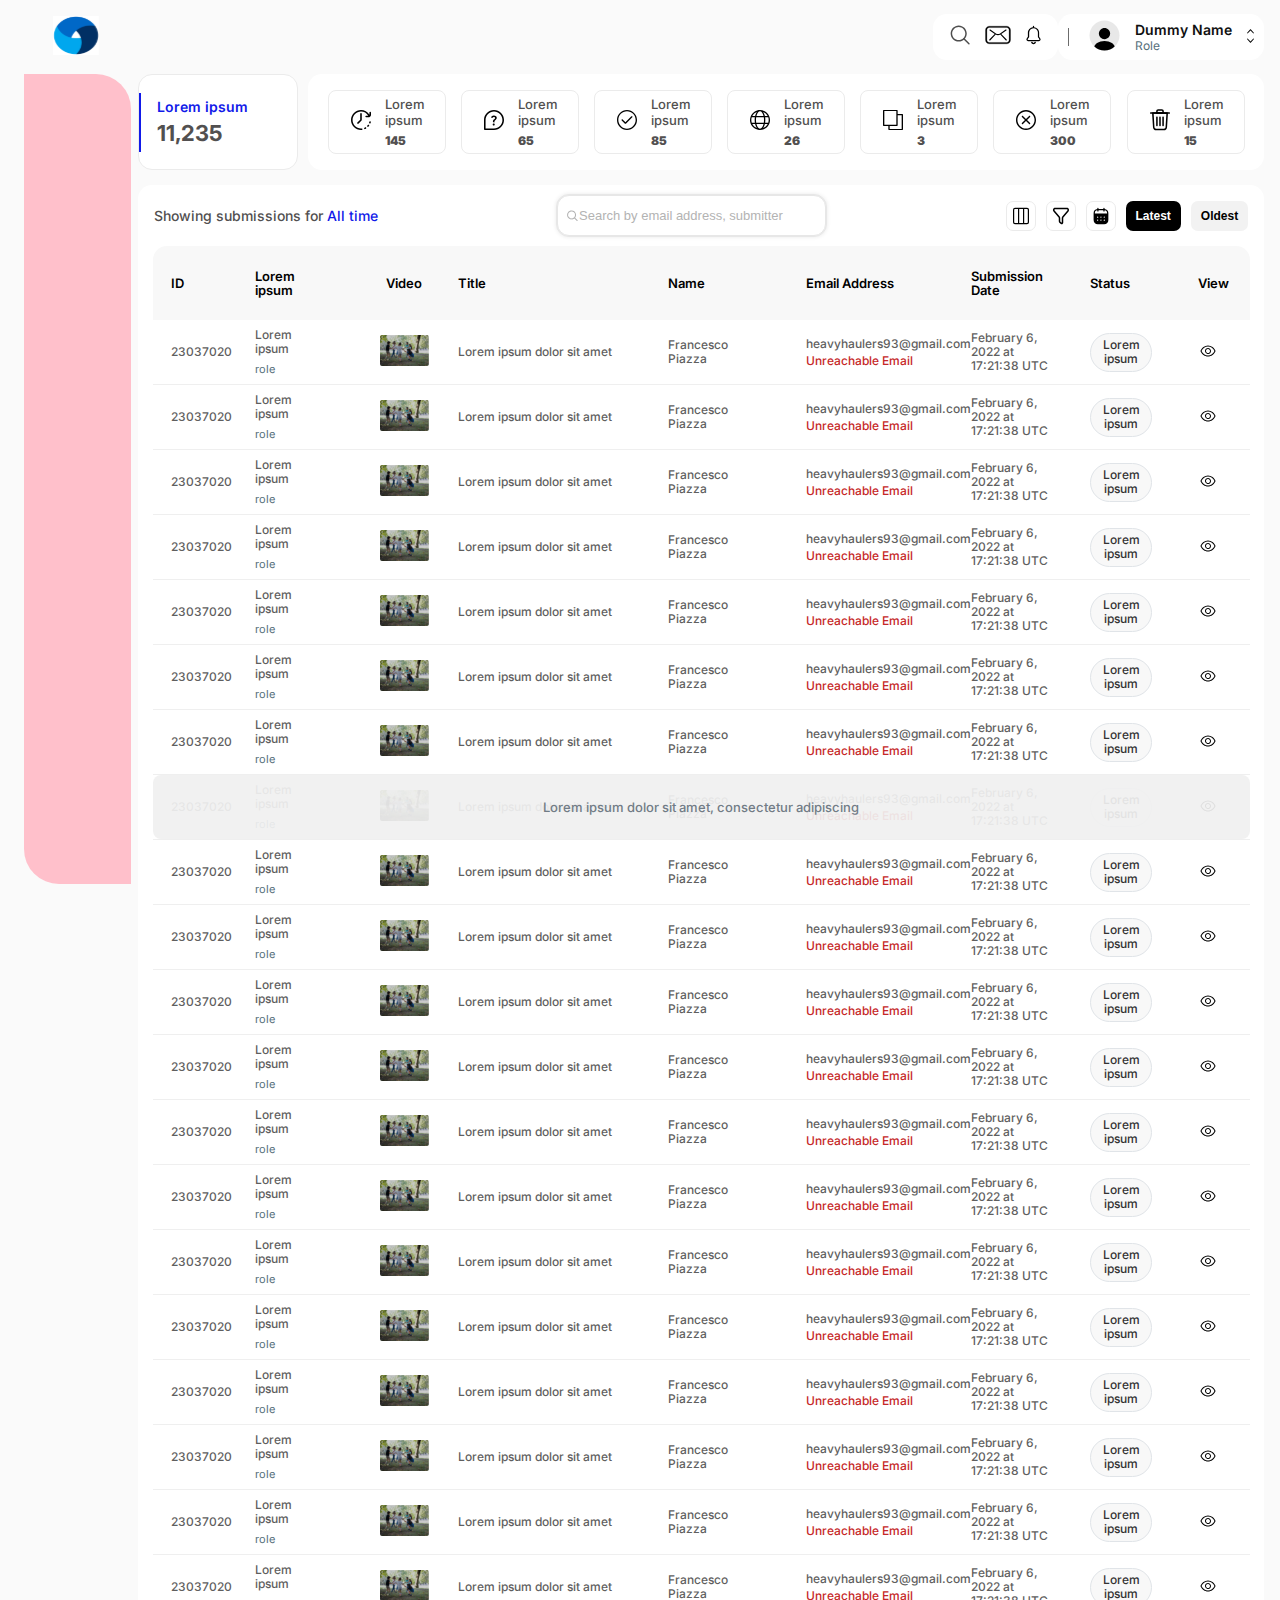
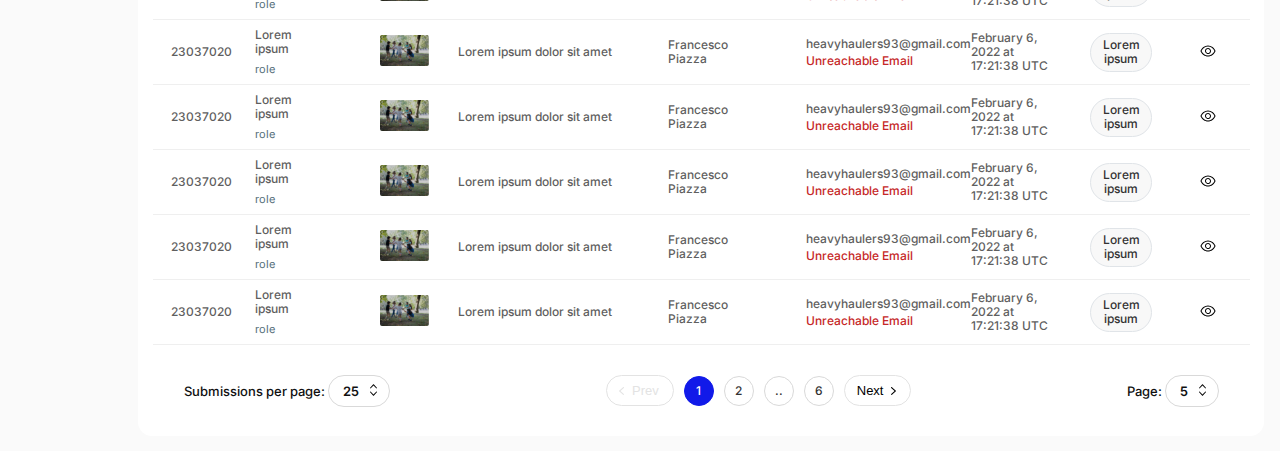
==== commit 591e21c6: "Header Fixed Changes" ====
--- a/mu-turky-p2/index.html
+++ b/mu-turky-p2/index.html
@@ -233,6 +233,53 @@
                     View
                   </div>
                 </div>
+                
+                <div class="table__header-fixed d-none">
+                  <div class="table__header-cell table__header-cell--id col-1">
+                    ID
+                  </div>
+                  <div
+                    class="table__header-cell table__header-cell--description col-2"
+                  >
+                    Lorem ipsum
+                  </div>
+                  <div
+                    class="table__header-cell table__header-cell--video col-3"
+                  >
+                    Video
+                  </div>
+                  <div
+                    class="table__header-cell table__header-cell--title col-4"
+                  >
+                    Title
+                  </div>
+                  <div
+                    class="table__header-cell table__header-cell--name col-5"
+                  >
+                    Name
+                  </div>
+                  <div
+                    class="table__header-cell table__header-cell--email col-6"
+                  >
+                    Email Address
+                  </div>
+                  <div
+                    class="table__header-cell table__header-cell--date col-7"
+                  >
+                    Submission Date
+                  </div>
+                  <div
+                    class="table__header-cell table__header-cell--status col-8"
+                  >
+                    Status
+                  </div>
+                  <div
+                    class="table__header-cell table__header-cell--view col-9"
+                  >
+                    View
+                  </div>
+                </div>
+
                 <div class="table__body">
                   <div class="table__row">
                     <div class="table__cell table__cell--id col-1">
--- a/mu-turky-p2/assets/css/style.css
+++ b/mu-turky-p2/assets/css/style.css
@@ -260,17 +260,17 @@
 .sidebar {
   width: 8.38607594%;
   height: 100%;
-  height: 908px;
+  height: calc(100vh - 90px);
   background-color: pink;
-  /* position: fixed; */
+  position: fixed;
   border-radius: 0px 35px 0px 35px;
   padding-top: 31px;
   padding-bottom: 25px;
-  display: flex;
+  /* display: flex;
   flex-direction: column;
-  justify-content: space-between;
-  /* top: 70;
-  left: 24px; */
+  justify-content: space-between; */
+  top: 70;
+  left: 24px;
 }
 
 .sidebar__menu {
@@ -345,6 +345,8 @@
   width: 90.3481%;
   border-radius: 14px;
   padding-right: 1.25%;
+  margin: 0px auto;
+  margin-right: 0px;
 }
 .main-content > .main-content__section {
   height: 100%;
@@ -519,16 +521,31 @@
 .table {
   width: 97.3949%;
   margin: 0px auto;
+  position: relative;
+  
   transition: width 0.5s ease-in-out;
 }
 .table__header {
   display: flex;
-  align-items: center;
-}
-.table__header {
+  width: 100%;
+  align-items: center;
   background: #f8f8f8;
   padding: 23px 1.44% 23px 1.64133%;
   border-radius: 14px 14px 0px 0px;
+}
+.table__header-fixed {
+  z-index: 1;
+  right: 20px;
+  top: 0px;
+  position: fixed;
+  display: none;
+  align-items: center;
+  background: #f8f8f8;
+  width: calc(88.115% - 2px);
+  padding: 23px 2.9011% 23px 2.9011%;
+}
+.d-none{
+  display: none;
 }
 .table__header > div {
   font-size: 0.8125rem;
@@ -638,6 +655,7 @@
   font-size: 0.75rem;
   top: -175%;
   left: -75%;
+  z-index: 9999;
   border-radius: 5px;
   box-shadow: 0 0 6px 0px rgba(0, 0, 0, 0.25);
 }
@@ -707,3 +725,31 @@
 .table__pagination-next > img {
   margin-left: 8px;
 }
+.table__cell--status {
+  border-radius: 26px;
+  min-height: 24px;
+  text-align: center;
+  padding: 4.5px 0px;
+  overflow: hidden;
+  border: 1px solid #e0e4e8;
+  background-color: #f8f8f8;
+}
+.table__status-text {
+  font-size: 0.75rem;
+  font-weight: 500;
+  color: #333333;
+}
+/* .header-fixed{
+  position: fixed;
+  top: 0px;
+  left: 0px;
+}
+.mt-70{
+  margin-top: 70px;
+} */
+/* 
+.sticky{
+  top: 0px;
+  position: sticky;
+  z-index: 999
+} */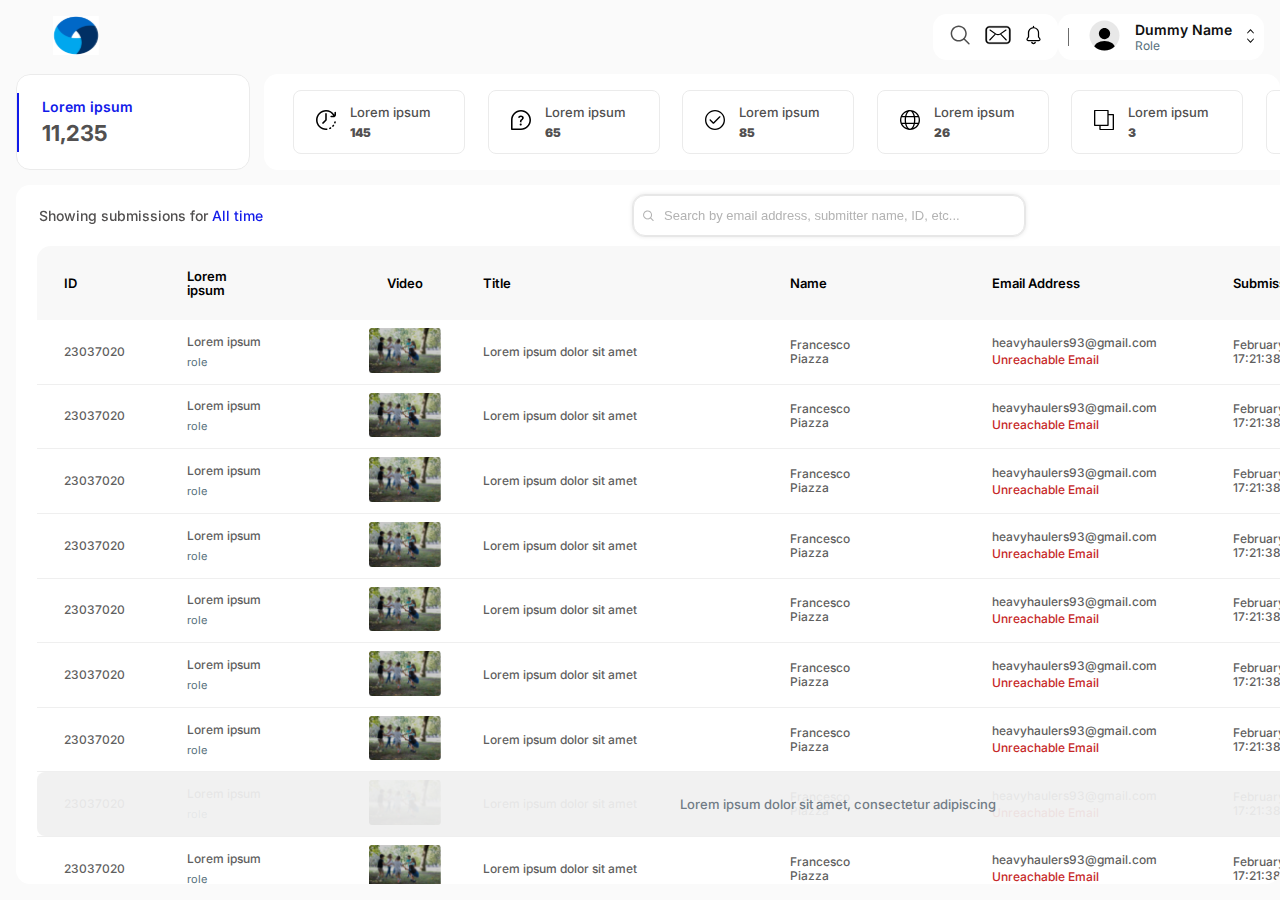
==== commit d1285079: "Designed Updated" ====
--- a/mu-turky-p2/index.html
+++ b/mu-turky-p2/index.html
@@ -69,9 +69,7 @@
 
         <main class="main-content">
           <section class="main-content__section">
-            <div
-              class="toolbar mb-15 d-flex animate__animated animate__fadeInRight"
-            >
+            <div class="toolbar mb-15 d-flex animate__animated animate__fadeIn">
               <div class="toolbar__column toolbar__column--primary">
                 <div class="toolbar__details">
                   <div class="toolbar__text">Lorem ipsum</div>
@@ -151,9 +149,7 @@
               </div>
             </div>
             <div class="content-container">
-              <div
-                class="search-bar d-flex animate__animated animate__fadeInLeft"
-              >
+              <div class="search-bar d-flex animate__animated animate__fadeIn">
                 <div class="search-bar__info">
                   Showing submissions for
                   <span class="search-bar__info--time">All time</span>
@@ -164,6 +160,7 @@
                     type="text"
                     class="search-bar__input-field"
                     placeholder="Search by email address, submitter name, ID, etc..."
+                    onkeyup="searchFieldChangeHandler();"
                   />
                 </div>
 
@@ -233,53 +230,6 @@
                     View
                   </div>
                 </div>
-                
-                <div class="table__header-fixed d-none">
-                  <div class="table__header-cell table__header-cell--id col-1">
-                    ID
-                  </div>
-                  <div
-                    class="table__header-cell table__header-cell--description col-2"
-                  >
-                    Lorem ipsum
-                  </div>
-                  <div
-                    class="table__header-cell table__header-cell--video col-3"
-                  >
-                    Video
-                  </div>
-                  <div
-                    class="table__header-cell table__header-cell--title col-4"
-                  >
-                    Title
-                  </div>
-                  <div
-                    class="table__header-cell table__header-cell--name col-5"
-                  >
-                    Name
-                  </div>
-                  <div
-                    class="table__header-cell table__header-cell--email col-6"
-                  >
-                    Email Address
-                  </div>
-                  <div
-                    class="table__header-cell table__header-cell--date col-7"
-                  >
-                    Submission Date
-                  </div>
-                  <div
-                    class="table__header-cell table__header-cell--status col-8"
-                  >
-                    Status
-                  </div>
-                  <div
-                    class="table__header-cell table__header-cell--view col-9"
-                  >
-                    View
-                  </div>
-                </div>
-
                 <div class="table__body">
                   <div class="table__row">
                     <div class="table__cell table__cell--id col-1">
--- a/mu-turky-p2/assets/css/style.css
+++ b/mu-turky-p2/assets/css/style.css
@@ -128,6 +128,50 @@
   -webkit-animation-name: fadeOutLeft;
   animation-name: fadeOutLeft;
 }
+@-webkit-keyframes fadeOut {
+  from {
+    opacity: 1;
+  }
+
+  to {
+    opacity: 0;
+  }
+}
+@keyframes fadeOut {
+  from {
+    opacity: 1;
+  }
+
+  to {
+    opacity: 0;
+  }
+}
+.animate__fadeOut {
+  -webkit-animation-name: fadeOut;
+  animation-name: fadeOut;
+}
+@-webkit-keyframes fadeIn {
+  from {
+    opacity: 0;
+  }
+
+  to {
+    opacity: 1;
+  }
+}
+@keyframes fadeIn {
+  from {
+    opacity: 0;
+  }
+
+  to {
+    opacity: 1;
+  }
+}
+.animate__fadeIn {
+  -webkit-animation-name: fadeIn;
+  animation-name: fadeIn;
+}
 * {
   margin: 0px;
   padding: 0px;
@@ -150,6 +194,7 @@
   max-width: 1920px;
   margin: 0px auto;
   background: #fafafa;
+  height: 100vh;
 }
 
 /* SCROLL BAR CUSTOMIZATION */
@@ -347,10 +392,12 @@
   padding-right: 1.25%;
   margin: 0px auto;
   margin-right: 0px;
+  overflow-y: scroll;
+  overflow-x: hidden;
+  height: calc(100vh - 90px);
 }
 .main-content > .main-content__section {
   height: 100%;
-  overflow: hidden;
 }
 /* TOOLBAR */
 .d-flex {
@@ -432,6 +479,9 @@
   display: none;
   align-items: center;
   justify-content: space-between;
+  position: sticky;
+  top: 0px;
+  z-index: 9999;
 }
 .search-bar__info,
 .search-bar__info--time {
@@ -522,8 +572,10 @@
   width: 97.3949%;
   margin: 0px auto;
   position: relative;
-  
   transition: width 0.5s ease-in-out;
+}
+.bg-white{
+  background-color: white;
 }
 .table__header {
   display: flex;
@@ -532,6 +584,19 @@
   background: #f8f8f8;
   padding: 23px 1.44% 23px 1.64133%;
   border-radius: 14px 14px 0px 0px;
+  position: sticky;
+  z-index: 9999;
+  top: 0px;
+}
+.table__header--top-60{
+  top: 60px;
+}
+.table__header_no-radius {
+  border-radius: 0px;
+}
+.make-header-white {
+  background-color: white;
+  box-shadow: 0px 1px 9px 0px rgba(0, 0, 0, 0.1);
 }
 .table__header-fixed {
   z-index: 1;
@@ -544,7 +609,7 @@
   width: calc(88.115% - 2px);
   padding: 23px 2.9011% 23px 2.9011%;
 }
-.d-none{
+.d-none {
   display: none;
 }
 .table__header > div {
@@ -739,17 +804,36 @@
   font-weight: 500;
   color: #333333;
 }
-/* .header-fixed{
-  position: fixed;
-  top: 0px;
-  left: 0px;
-}
-.mt-70{
-  margin-top: 70px;
-} */
-/* 
-.sticky{
-  top: 0px;
-  position: sticky;
-  z-index: 999
-} */+@media only screen and (max-width: 1280px){
+  .main-content{
+    overflow-x: scroll;
+  }
+  .main-content__section{
+    width: 1645px; 
+  }
+
+  .main-content::-webkit-scrollbar {
+    height: 6px;
+  }
+  /* Track */
+  .main-content::-webkit-scrollbar-track {
+    background: transparent;
+  }
+  /* Handle */
+  .main-content::-webkit-scrollbar-thumb {
+    background: #a8a8a8;
+    opacity: 0.8;
+    border-radius: 200px;
+  }
+  /* Handle on hover */
+  .main-content::-webkit-scrollbar-thumb:hover {
+    background: #a8a8a8;
+    opacity: 0.8;
+  }
+  .sidebar{
+    display: none;
+  }
+  .main-content{
+    width: 100%;
+  }
+}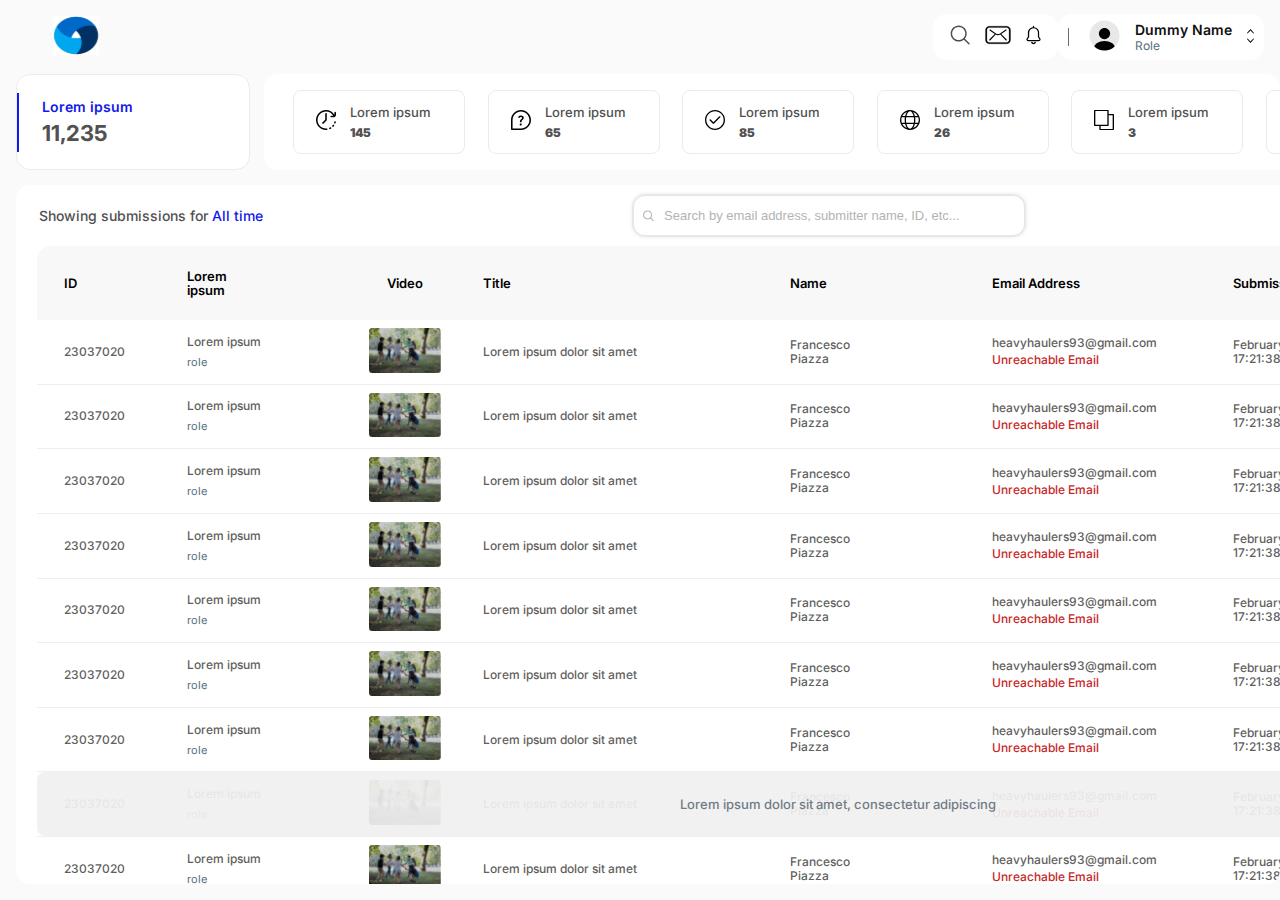
==== commit bd71900e: "Change Codebase" ====
--- a/mu-turky-p2/index.html
+++ b/mu-turky-p2/index.html
@@ -62,14 +62,13 @@
         </div>
       </header>
       <!-- Header End -->
-
       <!-- Wrapper -->
       <div id="wrapper">
         <aside class="sidebar"></aside>
 
         <main class="main-content">
           <section class="main-content__section">
-            <div class="toolbar mb-15 d-flex animate__animated animate__fadeIn">
+            <div class="toolbar mb-15 animate__animated animate__fadeIn">
               <div class="toolbar__column toolbar__column--primary">
                 <div class="toolbar__details">
                   <div class="toolbar__text">Lorem ipsum</div>
--- a/mu-turky-p2/assets/css/style.css
+++ b/mu-turky-p2/assets/css/style.css
@@ -398,16 +398,24 @@
 }
 .main-content > .main-content__section {
   height: 100%;
+  position: relative;
 }
 /* TOOLBAR */
 .d-flex {
   display: flex !important;
 }
+.hidden {
+  visibility: hidden;
+  height: 0;
+  overflow: hidden;
+}
 .toolbar {
   width: 100%;
   max-height: 96px;
-  display: none;
+  display: flex;
   justify-content: space-between;
+  position: absolute;
+  top: 0px;
 }
 .toolbar__column--primary {
   width: 14.209591%;
@@ -468,20 +476,29 @@
 .mb-15 {
   margin-bottom: 15px;
 }
+.top-0 {
+  top: 0px !important;
+}
 .content-container {
   background: #fff;
   border-radius: 14px;
   width: 100%;
   height: auto;
+  position: absolute;
+  top: 111px;
+  transition: top 0.5s linear;
 }
 .search-bar {
   padding: 10px 1.42095%;
   display: none;
   align-items: center;
   justify-content: space-between;
+  position: absolute;
+  top: 0px;
+  width: 100%;
+}
+.search-bar-sticky {
   position: sticky;
-  top: 0px;
-  z-index: 9999;
 }
 .search-bar__info,
 .search-bar__info--time {
@@ -563,7 +580,7 @@
 .w-full {
   width: 100% !important;
 }
-.plr-header {
+.header-padding-lr {
   padding-left: 2.9011% !important;
   padding-right: 2.9011% !important;
 }
@@ -571,11 +588,15 @@
 .table {
   width: 97.3949%;
   margin: 0px auto;
-  position: relative;
-  transition: width 0.5s ease-in-out;
-}
-.bg-white{
+  padding-top: 61px;
+  transition: all 0.5s linear;
+}
+.table-pt-0 {
+  padding-top: 0px;
+}
+.bg-white {
   background-color: white;
+  z-index: 9999;
 }
 .table__header {
   display: flex;
@@ -588,7 +609,7 @@
   z-index: 9999;
   top: 0px;
 }
-.table__header--top-60{
+.table__header--top-60 {
   top: 60px;
 }
 .table__header_no-radius {
@@ -804,12 +825,12 @@
   font-weight: 500;
   color: #333333;
 }
-@media only screen and (max-width: 1280px){
-  .main-content{
+@media only screen and (max-width: 1280px) {
+  .main-content {
     overflow-x: scroll;
   }
-  .main-content__section{
-    width: 1645px; 
+  .main-content__section {
+    width: 1645px;
   }
 
   .main-content::-webkit-scrollbar {
@@ -830,10 +851,10 @@
     background: #a8a8a8;
     opacity: 0.8;
   }
-  .sidebar{
+  .sidebar {
     display: none;
   }
-  .main-content{
+  .main-content {
     width: 100%;
   }
-}+}
